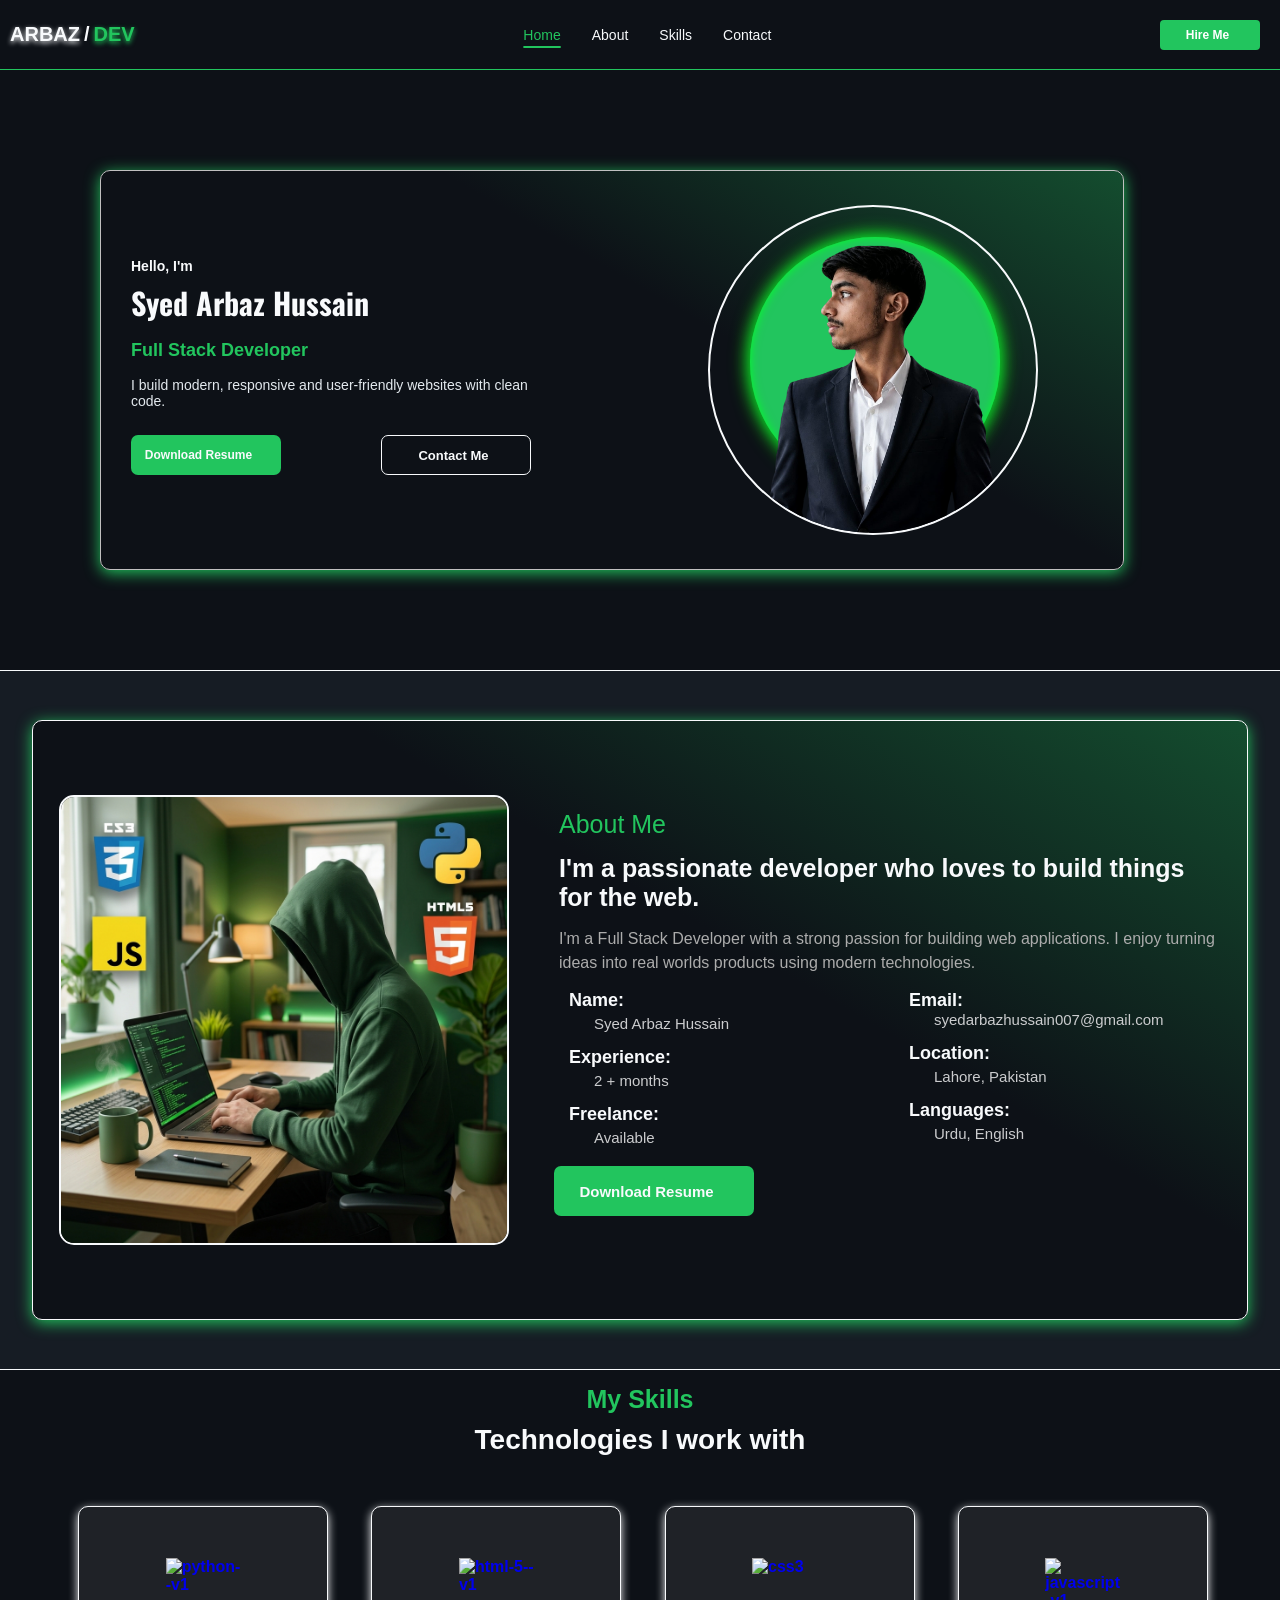
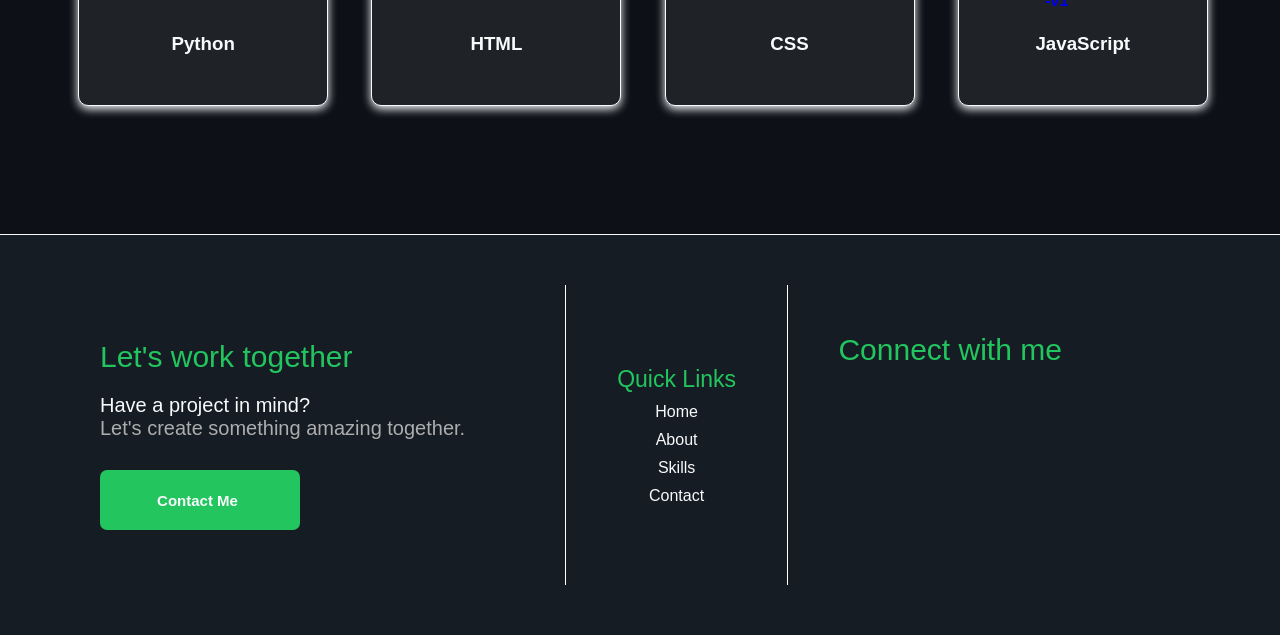
==== index.html @ 5e9cf276 "Update index.html added resume" ====
<!DOCTYPE html>
<html lang="en">

<head>
  <meta charset="UTF-8">
  <meta name="viewport" content="width=device-width, initial-scale=1.0">
  <meta http-equiv="X-UA-Compatible" content="ie=edge">
  <title>My Portfolio</title>
  
  <link rel="stylesheet" href="my_portfolio.css">

  <script src="https://kit.fontawesome.com/25904bc427.js" crossorigin="anonymous"></script>

  <!--- Font link -->
  <link rel="preconnect" href="https://fonts.googleapis.com">
  <link rel="preconnect" href="https://fonts.gstatic.com" crossorigin>
  <link href="https://fonts.googleapis.com/css2?family=Oswald:wght@200..700&family=Saira+Stencil:ital,wght@0,100..900;1,100..900&display=swap" rel="stylesheet">
  
</head>
<body>

  <!---- StartUp Animation ---->
  <div class="box-container">
    <div class="box1 boxes"></div>
    <div class="box2 boxes"></div>
    <div class="box3 boxes"></div>
    <div class="box4 boxes"></div>
    <div class="box5 boxes"></div>
    <div class="loading-animation-container">
      <h2 class="loading-text">Loading</h2>
      <h2 class="welcome-text">Welcome...</h2>
      <div class="loading"></div>
    </div>
  </div>
  <!--- End of StartUp Animation --->
  
  <header>
    <a href="#" class="logo"><span class="nav-name">ARBAZ</span>/<span class="nav-skill">DEV</span></a>
    <div class="nav-center">
      <a href="#home" class="nav-links active">Home</a>
      <a href="#about" class="nav-links">About</a>
      <a href="#skills" class="nav-links">Skills</a>
      <a href="#contact" class="nav-links">Contact</a>
    </div>
    <a href="https://mail.google.com/mail/u/0/?view=cm&fs=1&to=syedarbazhussain007@gmail.com&su=Hello" target="_blank"><button class="nav-btn">Hire Me <i class="fa-solid fa-briefcase"></i></button></a>
  </header>
  
  <div class="hero-section" id="home">
    <div class="text-info-hero">
      <h5>Hello, I'm</h5>
      <h1>Syed Arbaz Hussain</h1>
      <h2>Full Stack Developer</h2>
      <p>I build modern, responsive and user-friendly websites with clean code.</p>
      <div class="hero-btns">
      <a href="Syed_Arbaz_Hussain_Resume.pdf" download class="download-resume-btn">Download Resume <i class="fa-solid fa-download" style="color: rgb(255, 255, 255);"></i></a>
      <a href="https://wa.me/923289826890" target="_blank"><button class="contact-me-btn">Contact Me <i class="fa-regular fa-paper-plane" style="color: rgb(255, 255, 255);"></i></button></a>
      </div>
      <div class="hero-icons">
        <a href="https://wa.me/923289826890" target="_blank"><i class="fa-brands fa-whatsapp social-icons"></i></a>
        <a href="https://github.com/syedarbazhussain" target="_blank"><i class="fa-brands fa-github social-icons"></i></a>
        <a href="https://www.facebook.com/share/1GKFCGDWcu/" target="_blank"><i class="fa-brands fa-facebook social-icons"></i></a>
        <a href="https://x.com/arbazshah_dev" target="_blank"><i class="fa-brands fa-x-twitter social-icons"></i></a>
      </div>
    </div>

    <div class="image-holder">
        <div class="image-container"><img class="my-img"  src="my_img.png" alt="Profile Picture"></div>
    </div>
  </div>

  <div class="about-section" id="about">
    <div class="about-card">
     <div class="about-img-holder">
       <img class="my-img2" src="my_img2.png" alt="My Picture">
     </div>
    <div class="text-info-about">
      <h3>About Me</h3>
      <h2>I'm a passionate developer who loves to build things for the web.</h2>
      <p>I'm a Full Stack Developer with a strong passion for building web applications. I enjoy turning  ideas into real worlds products using modern technologies.</p>
      <div class="about-info-container">
      <div class="about-info-section1">

        <div class="about-name">
            <div class="about-name-top">
              <i class="fa-regular fa-user about-icons"></i>
              <h5 class="about-h5">Name:</h5>
            </div>
            <h6 class="about-h6">Syed Arbaz Hussain</h6>
        </div>

        <div class="about-experience">
          <div class="about-experience-top">
            <i class="fa-regular fa-clock about-icons"></i>
            <h5 class="about-h5">Experience:</h5>
          </div>
          <h6 class="about-h6">2 + months</h6>
        </div>
        
        <div class="about-freelance">
          <div class="about-freelance-top">
             <i class="fa-solid fa-business-time about-icons"></i>
             <h5 class="about-h5">Freelance:</h5>
          </div>
          <h6 class="about-h6">Available</h6>
         </div>

      </div>

      <div class="about-info-section2">

        <div class="about-email">
          <div class="about-email-top">
            <i class="fa-regular fa-envelope about-icons"></i>
            <h5 class="about-h5">Email:</h5>
          </div>
          <a  class="about-email-link" href="https://mail.google.com/mail/u/0/?view=cm&fs=1&to=syedarbazhussain007@gmail.com&su=Hello" target="_blank">syedarbazhussain007@gmail.com</a>
        </div>

        <div class="about-location">
          <div class="about-location-top">
            <i class="fa-solid fa-location-dot about-icons"></i>
            <h5 class="about-h5">Location:</h5>
          </div>
            <h6 class="about-h6">Lahore, Pakistan</h6>
        </div>

        <div class="about-language">
          <div class="about-language-top">
            <i class="fa-solid fa-language about-icons"></i>
            <h5 class="about-h5">Languages:</h5>
          </div>
            <h6 class="about-h6">Urdu, English</h6>
        </div>

        </div>

      </div>

      <a href="Syed_Arbaz_Hussain_Resume.pdf" download class="download-resume-btn2">Download Resume <i class="fa-solid fa-download" style="color: rgb(255, 255, 255);"></i></a>

     </div>

    </div>

  </div>

  <!-- Skill Section -->
  <div class="skills-section" id="skills">
    <div class="skills-section-text">
      <h4>My Skills</h4>
      <h2>Technologies I work with</h2>
    </div>

    <div class="technologies">
      <a href="https://www.python.org/about/" target="_blank" class="technologies-sections">
        <img class="technologies-icon" src="https://img.icons8.com/color/48/python--v1.png" alt="python--v1"/>
        <h3 class="skill-name">Python</h3>
      </a>

      <a href="https://www.w3schools.com/html/html_intro.asp" target="_blank" class="technologies-sections">
        <img class="technologies-icon" src="https://img.icons8.com/color/48/html-5--v1.png" alt="html-5--v1"/>
        <h3 class="skill-name">HTML</h3>
      </a>

       <a href="https://www.w3schools.com/css/css_intro.asp" target="_blank" class="technologies-sections">
        <img class="technologies-icon" src="https://img.icons8.com/color/48/css3.png" alt="css3"/>
        <h3 class="skill-name">CSS</h3>
       </a>

       <a href="https://www.w3schools.com/js/js_intro.asp" target="_blank" class="technologies-sections">
        <img class="technologies-icon" src="https://img.icons8.com/color/48/javascript--v1.png" alt="javascript--v1"/>
        <h3 class="skill-name">JavaScript</h3>
       </a>



    </div>
  </div>

  <!-- End of Skill Section -->


  <!-- Contact Section -->
  <div class="contact-section" id="contact">
    <div class="contact-info">
      <h2>Let's work together</h2>
      <h3 class="contact-text1">Have a project in mind?</h3>
      <h3 class="contact-text2">Let's create something amazing together.</h3>
      <a href="https://wa.me/923289826890" target="_blank"><button class="contact-btn">Contact Me <i class="fa-regular fa-paper-plane" style="color: rgb(255, 255, 255);"></i></button></a>
    </div>
    <div class="quick-links-container">
      <h2>Quick Links</h2>
      <a href="#home" class="quick-links">Home</a>
      <a href="#about" class="quick-links">About</a>
      <a href="#skills" class="quick-links">Skills</a>
      <a href="#contact" class="quick-links">Contact</a>
    </div>
    <div class="connect-with-me">
      <h2>Connect with me</h2>
      <div class="connect-icons-container">
      <a href="https://github.com/syedarbazhussain" target="_blank" ><i class="fa-brands fa-github connect-icons"></i></a>
      <a href="https://mail.google.com/mail/u/0/?view=cm&fs=1&to=syedarbazhussain007@gmail.com&su=Hello" target="_blank" ><i class="fa-solid fa-envelope connect-icons"></i></a>
      <a href="https://x.com/arbazshah_dev" target="_blank" ><i class="fa-brands fa-x-twitter connect-icons"></i></a>
      <a href="https://www.facebook.com/share/1GKFCGDWcu/" target="_blank" ><i class="fa-brands fa-facebook connect-icons"></i></a>
      </div>
    </div> 
  </div>

<!-- End of Contact Section -->




</body>
</html>
---- my_portfolio.css ----
*{
  margin: 0;
  padding: 0;
  text-decoration: none;
  font-family: "Poppins", sans-serif;
  font-weight: 700;
  box-sizing: border-box;
  -webkit-tap-highlight-color: transparent;
  cursor: default;
}

body{
  background-color: #0D1117;
}


header{
  height: 70px;
  width: 100%;
  background-color: #0D1117;
  border-bottom: 1px solid #22C55E;
  overflow: hidden;
  display: flex;
  align-items: center;
  justify-content: space-between;

}



.logo{
  height: 30px;
  width: auto;
  display: flex;
  justify-content: center;
  align-items: center;
  font-size: 20px;
  font-weight: 800;
  font-display: flex;
  white-space: nowrap;
  color: #F8FAFC;
  margin-left: 10px;
}

.nav-name{
  margin-right:4px;
  transition: color 500ms ease, text_shadow 500ms ease;
  text-shadow: 0 2px 5px #F8FAFC;
}

.nav-skill{
  margin-left: 4px;
  color: #22C55E;
  transition: 500ms ease, text_shadow 500ms ease;
  text-shadow: 0 2px 5px #22C55E;
}

.logo:hover .nav-name{
  color: #22C55E;
  text-shadow: 0 2px 5px #22C55E;
}

.logo:hover .nav-skill{
  color: #F8FAFC;
  text-shadow: 0 2px 5px #F8FAFC;
}



.nav-center{
  min-width: 300px;
  min-height: 60px;
  display: flex;
  margin: 0 auto;
  justify-content: space-evenly;
  align-items: center;
}

.nav-links{
  color: #F8FAFC;
  margin: 5px;
  font-size: 14px;
  font-weight: 80;
  transition: 500ms ease;
  
}

.nav-links:hover{
  color: #16A34A;
  text-decoration: underline;
  text-underline-offset: 6px;
  text-decoration-thickness: 2px;
  cursor: pointer;
}

.nav-links.active{
  color: #22C55E;
  text-decoration: underline;
  text-underline-offset: 6px;
  text-decoration-thickness: 2px;
}

.nav-links.active:hover{
  color: #16A34A;
  text-decoration: underline;
  text-underline-offset: 6px;
  text-decoration-thickness: 2px;
  cursor: pointer;
}



.nav-btn{
  height: 30px;
  width: 100px;
  margin-right: 20px;
  font-size: 12px;
  background-color: #22C55E;
  border:1px solid white;
  color: #fff;
  border: none;
  border-radius: 4px;
  transition: 0.3s ease ;
  
}

.fa-briefcase{
    width: 10px;
    height: 10px;
    margin-left: 5px;
}

.nav-btn:hover{
  background-color: transparent;
  border:1px solid white;
  color: #16A34A;
  transform: translateY(1px);
  cursor: pointer;
  
}

.hero-section{
  width: 80%;
  height: 400px;
  background: linear-gradient(30deg, #0D1117 60%, #22C55E 180%);
  display: flex;
  align-items: center;
  border: 1px solid silver;
  border-radius: 10px;
  justify-self: center;
  align-self: center;
  justify-content: space-between;
  box-shadow: 0px 3px 15px #22C55E;
  margin: 100px;
  position: relative;
}



.text-info-hero{
  width: 400px;
  height: 350px;
  margin-left: 30px;
  display: grid;
  justify-content: space-between;
  align-items: center;
}

.text-info-hero h5{
  color: #F8FAFC;
  font-size:14px;
  margin-top: 60px;
  cursor: default;
}

.text-info-hero h1{
  font-family: 'Oswald', sans-serif;
  color: #F8FAFC;
  white-space: nowrap;
  font-size: 30px;
  font-weight: 800;
  cursor: default;
}

.text-info-hero h2{
  color: #22C55E;
  font-size: 18px;
  margin-top: 8px;
  cursor: default;
}

.text-info-hero p{
  color: #e3e9ee;
  font-size: 14px;
  font-weight: 500;
  margin-top: 10px;
  cursor: default;
}


.hero-btns{
    width: 400px;
    height: 80px;
    justify-self: center;
    display: flex;
    justify-content: space-between;
    align-items: center;


}

.download-resume-btn{
    width: 150px;
    height: 40px;
    font-size: 12px;
    display: flex;
    align-items: center;
    justify-content: center;
    background-color: #22C55E;
    border: none;
    border-radius: 7px;
    color: #F8FAFC;
    transition: 0.3s ease;

}

.download-resume-btn:hover{

    background-color: transparent;
    color: #16A34A;
    border: 1px solid #F8FAFC ;
    transform: translateY(1px);
    cursor: pointer;
}


.fa-download{
    width: 13px;
    height: 13px;
    margin-left: 2px;
}

.contact-me-btn{
    width: 150px;
    height: 40px;
    font-size: 13px;
    background-color: transparent;
    border: 1px  solid #F8FAFC ;
    border-radius: 7px;
    color: #F8FAFC;
    transition: 0.3s ease;

}

.fa-paper-plane{
    margin-left: 5px;
}


.contact-me-btn:hover{
    color: #16A34A;
    transform: translateY(1px);
    cursor: pointer;
}


.hero-icons{
    width: 300px;
    height: 40px;
    display: flex;
    justify-content: space-evenly;
    align-items: center;
  
}

.social-icons{
    width: 40px;
    height: 40px;
    font-size: 25px;
    color: rgba(248, 250, 252, 1);
    transition: 0.3s ease;
}

.social-icons:hover{
    color: #16A34A;
    transform: translateY(-8px);
}

.image-holder{
    width: 400px;
    height: 375px;
    margin: 50px;
    display: flex;
    justify-content: center;
    align-items: center;
}

.image-container{
    width: 330px;
    height: 330px;
    overflow: hidden;
    border-radius: 50%;
    position: relative;
    border: 2px solid  #F8FAFC ;
    z-index: 2px;
}



.my-img{
    background-color: transparent;
    width: 100%;
    height: 100%;
    position: absolute;
    z-index: 3;
}



.image-container::before{
    content: "";
    width: 250px;
    height: 250px;
    background-color: #22C55E;
    border-radius: 50%;
    position: absolute;
    top: 30px;
    left: 40px;
    box-shadow: 
        0 0 15px rgba(3, 214, 56, 0.945),
        0 0 20px rgb(31, 230, 13),
        inset 0 0 10px rgb(0, 255, 42)
}


.about-section {
  width: 100%;
  height: 700px;
  background-color: #161c24;
  border-top: 1px solid #F8FAFC;
  border-bottom: 1px solid #F8FAFC;
  display: flex;
  justify-content: center;
  align-items: center;
}

.about-card {
  background: linear-gradient(30deg, #0D1117 60%, #22C55E 180%);
  width: 95%;
  height: 600px;
  display: flex;
  justify-content: space-evenly;
  align-items: center;
  border: 1px solid #F8FAFC;
  border-radius: 10px;
  box-shadow: 0 3px 15px #22C55E;
}

.about-img-holder {
  width: 475px;
  height: 500px;
  display: flex;
  justify-content: center;
  align-items: center;
}

.my-img2 {
  width: 450px;
  height: 450px;
  border: 2px solid #F8FAFC;
  border-radius: 15px;
  object-fit: cover; 
  transition: 1s ease;
}


.my-img2:hover{
  transform:  translateY(-10px);
  box-shadow: 0 3px 15px #16A34A;
  cursor: pointer;
}

.text-info-about {
  width: 700px;
  height: 420px;
}

.text-info-about h3 {
  color: #22C55E;
  font-size: 25px;
  font-weight: 400; 
  margin: 0px 15px 10px 25px;
}

.text-info-about h2 {
  color: #F8FAFC;
  font-size: 25px;
  font-weight: 600; 
  margin: 15px 15px 15px 25px;
}

.text-info-about p {
  color: #acacac;
  font-size: 16px;
  font-weight: 400;
  margin: 15px 15px 15px 25px;
  line-height: 1.5;
}


.about-info-container {
  display: flex;
  margin-left: 25px;
  gap: 40px;
}


.about-info-section1 {
  width: 300px;
  display: flex;
  flex-direction: column;
  gap: 15px; 
}


.about-info-section2 {
  width: 300px;
  display: flex;
  flex-direction: column;
  gap: 15px; 
}


.about-name, .about-experience, .about-freelance, .about-email, .about-location, .about-language {
  display: flex;
  flex-direction: column; 
}


.about-name-top, .about-experience-top, .about-freelance-top, .about-email-top, .about-location-top, .about-language-top {
  display: flex;
  align-items: center; 
  gap: 10px; 
}

.about-icons {
  color: #22C55E;
  font-size: 20px;
}

.about-h5 {
  color: #F8FAFC;
  font-size: 18px;
  margin: 0; 
}

.about-h6 {
  color: #cbccce;
  font-size: 15px;
  font-weight: 400;
  margin-left: 35px;
  margin-top: 4px;
}

.about-email-link {
  color: #cbccce;
  text-decoration: none;
  font-size: 15px;
  font-weight: 400;
  margin-left: 35px;
}

.about-email-link:hover {
  color: #16A34A;
  cursor: pointer;
}


.download-resume-btn2{
    width: 200px;
    height: 50px;
    margin-top: 20px;
    margin-left: 20px;
    font-size: 15px;
    display: flex;
    align-items: center;
    justify-content: center;
    background-color: #22C55E;
    border: none;
    border-radius: 7px;
    color: #F8FAFC;
    transition: 0.3s ease;


}

.download-resume-btn2:hover{

    background-color: transparent;
    color: #16A34A;
    border: 1px solid #F8FAFC ;
    transform: translateY(1px);
    cursor: pointer;
}



.skills-section{
  width: 100%;
  height: 450px;
  border-bottom: 1px solid #F8FAFC;
}


.skills-section-text{
  display: flex;
  flex-direction: column;
  justify-content: center;
  align-items: center;
  margin-top: 15px;
}


.skills-section-text h4{
  color: #22C55E;
  font-size: 25px;
  font-weight: 600;
}


.skills-section-text h2{
  color: #F8FAFC;
  font-size: 28px;
  margin-top: 10px;
}



.technologies{
  width: 95%;
  height: 200px;
  display: flex;
  margin-top: 50px;
  margin-left: 35px;
  justify-content: space-evenly;
  align-items: center;
}


.technologies-sections{
  width: 250px;
  height: 200px;
  background-color: #1f2227;
  display: flex;
  justify-content: center;
  align-items: center;
  flex-direction: column;
  border: 1px solid #F8FAFC;
  border-radius: 10px;
  box-shadow: 0 3px 10px #F8FAFC;
  transition: 0.3s ease;
}


.technologies-sections:hover{
  border: 1px solid #16A34A;
  box-shadow: 0 0 20px #16A34A;
  transform: translateY(-10px);
}

.technologies-icon{
  width: 75px;
  height: 75px;
}



.skill-name{
  color: #F8FAFC;
}



.contact-section{
  width: 100%;
  height: 400px;
  background-color:  #161c24;
  justify-self: center;
  display: flex;
  align-items: center;
}


.contact-info{
  width: 550px;
  height: 300px;
  margin-left: 70px;
  padding-left: 30px;
  display: flex;
  justify-content: center;
  flex-direction: column;
}


.quick-links-container{
  width: 250px;
  height: 300px;
  border-left: 1px solid white;
  border-right: 1px solid white;
  display: flex;
  justify-content: center;
  align-items: center;
  flex-direction: column;
}



.connect-with-me{
  width: 550px;
  height: 300px;
  display: flex;
  flex-direction: column;
  justify-content: center;
}


.contact-btn{
    width: 200px;
    height: 60px;
    margin-top: 30px;
    font-size: 10px;
    background-color: #22C55E;
    border-radius: 7px;
    color: #F8FAFC;
    transition: 0.3s ease;
    font-size: 15px;
    border: none;
}


.contact-btn:hover{
  background-color: transparent;
  color: #16A34A;
  transform: translateY(2px);
  cursor: pointer;
  border: 1px solid #F8FAFC;
  
 
}


.contact-info h2{
  color: #22C55E;
  font-size: 30px;
  font-weight: 500;
}


.contact-info .contact-text1{
  color: #F8FAFC;
  font-size: 20px;
  font-weight: 200;
  margin-top: 20px;
}


.contact-info .contact-text2{
  color: #acadad;
  font-size: 20px;
  font-weight: 200;
}




.quick-links-container h2{
  color: #22C55E;
  font-size: 23px;
  font-weight: 170;
}

.quick-links-container a{
  color: #F8FAFC;
  font-weight: 100;
  margin-top: 10px;
}


.quick-links-container a:hover{
  color: #d0d2d4;
  cursor: pointer;
  text-decoration: underline;
}


.connect-with-me h2{
  color: #22C55E;
  font-size: 30px;
  font-weight: 500;
  margin-bottom: 20px;
  margin-left: 50px;
}



.connect-icons-container{
  width: 70%;
  height: 80px;
  align-self: center;
  display: flex;
  justify-content: space-between;
  align-items: center;
  margin-top: 20px;
  margin-bottom: 50px;
}


.connect-icons{
  width: 50px;
  height: 50px;
  color: #F8FAFC;
  transition: 0.3s ease;
}


.connect-icons:hover{
    color: #16A34A;
    transform: translateY(-8px);
}


/* StartUp Animation */

.box-container{
  width: 100%;
  height: 100%;
  background: #1D2128;
  z-index: 1000;
  display: flex;
  animation: fadeOut 2s 7.5s ease-in-out forwards;
  position: fixed;
}


.boxes{
  width: 20%;
  height: 100%;
  background: #78f503ec;
  animation: moveUp 3s cubic-bezier(0.16, 1, 0.3, 1) forwards;
}


.box1{
  animation-delay: 6.5s;
}


.box2{
  animation-delay: 6.6s;
}


.box3{
  animation-delay: 6.7s;
}


.box4{
  animation-delay: 6.8s;
}


.box5{
  animation-delay: 6.9s;
}


.loading-animation-container{
  width: 100vw;
  height: 100vh;
  position: fixed;
  z-index: 1001;
  display: flex;
  flex-direction: column;
  justify-content: center;
  align-items: center;
  animation: fadeOut 2s 7.5s ease-in-out forwards;
}


.loading-text{
  font-size: 30px;
  font-family: 'Saira Stencil', sans-serif;
  color: #F8FAFC;
  margin-bottom: 10px;
  font-weight: 600;
  animation: moveUp 2s 6s ease forwards,
  fadeOut 2.8s 3s cubic-bezier(0.78, 0, 0.43, 1.65) forwards;
}


.welcome-text{
  font-family: 'Saira Stencil', sans-serif;
  color: #F8FAFC;
  font-size: 40px;
  letter-spacing: 3px;
  font-weight: 600;
  margin-bottom: 25px;
  opacity: 0;
  position: fixed;
  z-index: 1003;
  animation: fadeIn 1.2s 4.7s cubic-bezier(0.86, 0, 0.14, 1) forwards;
}


.loading{
  width: 65vw;
  height: 20px;
  border: 3px solid #276F27;
  border-radius: 10px;
  color: white;
  overflow: hidden;
  position: relative;
  animation: moveUp 2s 6s ease forwards,
  fadeOut 2.8s 3s cubic-bezier(0.78, 0, 0.43, 1.65) forwards;
  
}


.loading::after{
  content: "";
  position: absolute;
  width: 0;
  height: 100%;
  background: #F8FAFC;
  z-index: 1002;
  animation: Loading 4.5s cubic-bezier(0.86, 0, 0.14, 1) forwards;
}




/* Animations */

@keyframes Loading{
  100%{
    width: 100%;
  }
}



@keyframes moveUp{
  100%{
    transform: translateY(-1000px);
  }
}


@keyframes fadeOut{
  99%{
    opacity: 0;
  }
  100%{
    opacity: 0;
    pointer-events: none;
    visibility: hidden;
  }
}


@keyframes fadeIn{
  100%{
    opacity: 1;
  }
}
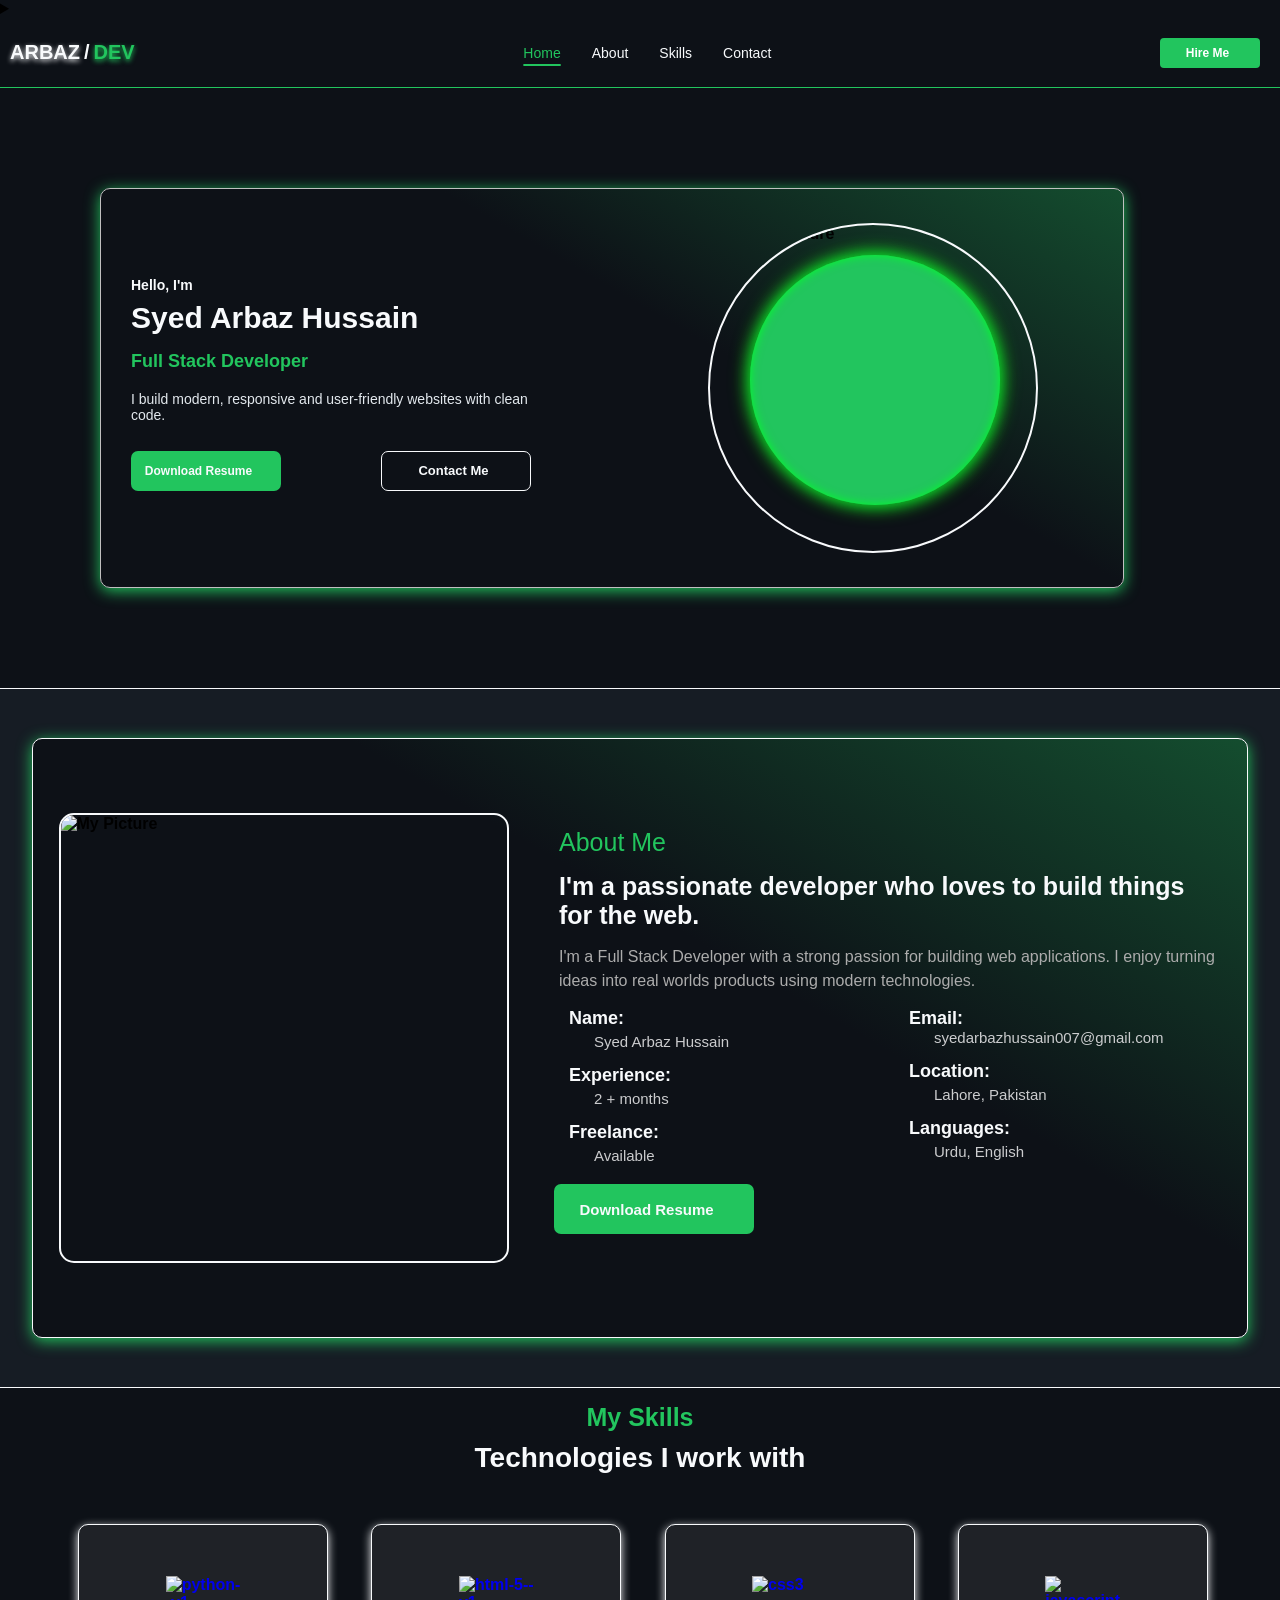
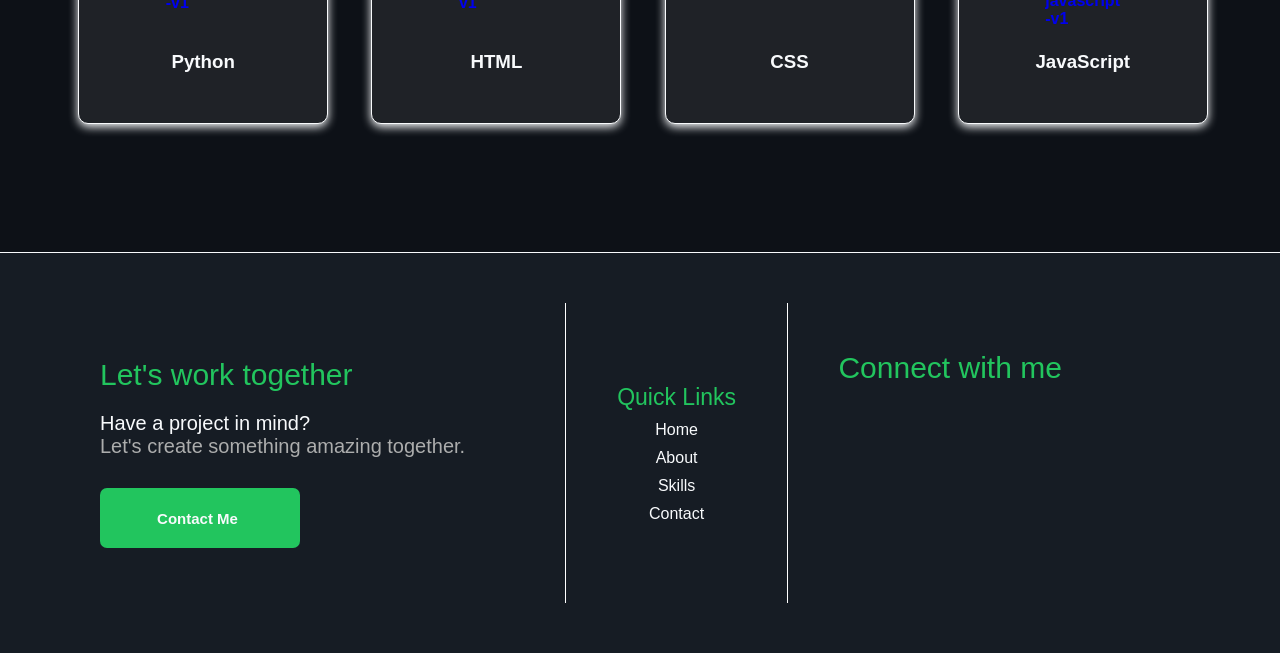
==== commit 3c2a2307: "Update index.html Added Some Mobile features" ====
--- a/index.html
+++ b/index.html
@@ -14,26 +14,33 @@
   <!--- Font link -->
   <link rel="preconnect" href="https://fonts.googleapis.com">
   <link rel="preconnect" href="https://fonts.gstatic.com" crossorigin>
-  <link href="https://fonts.googleapis.com/css2?family=Oswald:wght@200..700&family=Saira+Stencil:ital,wght@0,100..900;1,100..900&display=swap" rel="stylesheet">
-  
+  <link href="https://fonts.googleapis.com/css2?family=Orbitron:wght@400..900&display=swap" rel="stylesheet">
+
 </head>
 <body>
 
-  <!---- StartUp Animation ---->
-  <div class="box-container">
+    <div class="box-container">
     <div class="box1 boxes"></div>
     <div class="box2 boxes"></div>
     <div class="box3 boxes"></div>
     <div class="box4 boxes"></div>
     <div class="box5 boxes"></div>
     <div class="loading-animation-container">
-      <h2 class="loading-text">Loading</h2>
-      <h2 class="welcome-text">Welcome...</h2>
+      <h2 class="loading-text">Loading /</h2> 
       <div class="loading"></div>
     </div>
   </div>
-  <!--- End of StartUp Animation --->
   
+  <details>
+    <summary><i class="fa-solid fa-bars menu-icon"></i></summary>
+    <div class="links">
+      <a href="#home" class="home active">Home</a>
+      <a href="#about">About</a>
+      <a href="#skills">Skills</a>
+      <a href="#contact">Contact</a>
+    </div>
+  </details>
+
   <header>
     <a href="#" class="logo"><span class="nav-name">ARBAZ</span>/<span class="nav-skill">DEV</span></a>
     <div class="nav-center">
@@ -52,8 +59,8 @@
       <h2>Full Stack Developer</h2>
       <p>I build modern, responsive and user-friendly websites with clean code.</p>
       <div class="hero-btns">
-      <a href="Syed_Arbaz_Hussain_Resume.pdf" download class="download-resume-btn">Download Resume <i class="fa-solid fa-download" style="color: rgb(255, 255, 255);"></i></a>
-      <a href="https://wa.me/923289826890" target="_blank"><button class="contact-me-btn">Contact Me <i class="fa-regular fa-paper-plane" style="color: rgb(255, 255, 255);"></i></button></a>
+        <a href="Syed_Arbaz_Hussain_Resume.pdf" download class="buttons download-resume-btn">Download Resume <i class="fa-solid fa-download" style="color: rgb(255, 255, 255);"></i></a>
+        <a href="https://wa.me/923289826890" target="_blank"><button class="buttons contact-me-btn">Contact Me <i class="fa-regular fa-paper-plane" style="color: rgb(255, 255, 255);"></i></button></a>
       </div>
       <div class="hero-icons">
         <a href="https://wa.me/923289826890" target="_blank"><i class="fa-brands fa-whatsapp social-icons"></i></a>
@@ -64,14 +71,14 @@
     </div>
 
     <div class="image-holder">
-        <div class="image-container"><img class="my-img"  src="my_img.png" alt="Profile Picture"></div>
+        <div class="image-container"><img class="my-img"  src="images/my_img.png" alt="Profile Picture"></div>
     </div>
   </div>
 
   <div class="about-section" id="about">
     <div class="about-card">
      <div class="about-img-holder">
-       <img class="my-img2" src="my_img2.png" alt="My Picture">
+       <img class="my-img2" src="images/my_img2.png" alt="My Picture">
      </div>
     <div class="text-info-about">
       <h3>About Me</h3>
@@ -136,7 +143,7 @@
 
       </div>
 
-      <a href="Syed_Arbaz_Hussain_Resume.pdf" download class="download-resume-btn2">Download Resume <i class="fa-solid fa-download" style="color: rgb(255, 255, 255);"></i></a>
+      <a href="Syed_Arbaz_Hussain_Resume.pdf" download class="buttons download-resume-btn2 ">Download Resume <i class="fa-solid fa-download" style="color: rgb(255, 255, 255);"></i></a>
 
      </div>
 
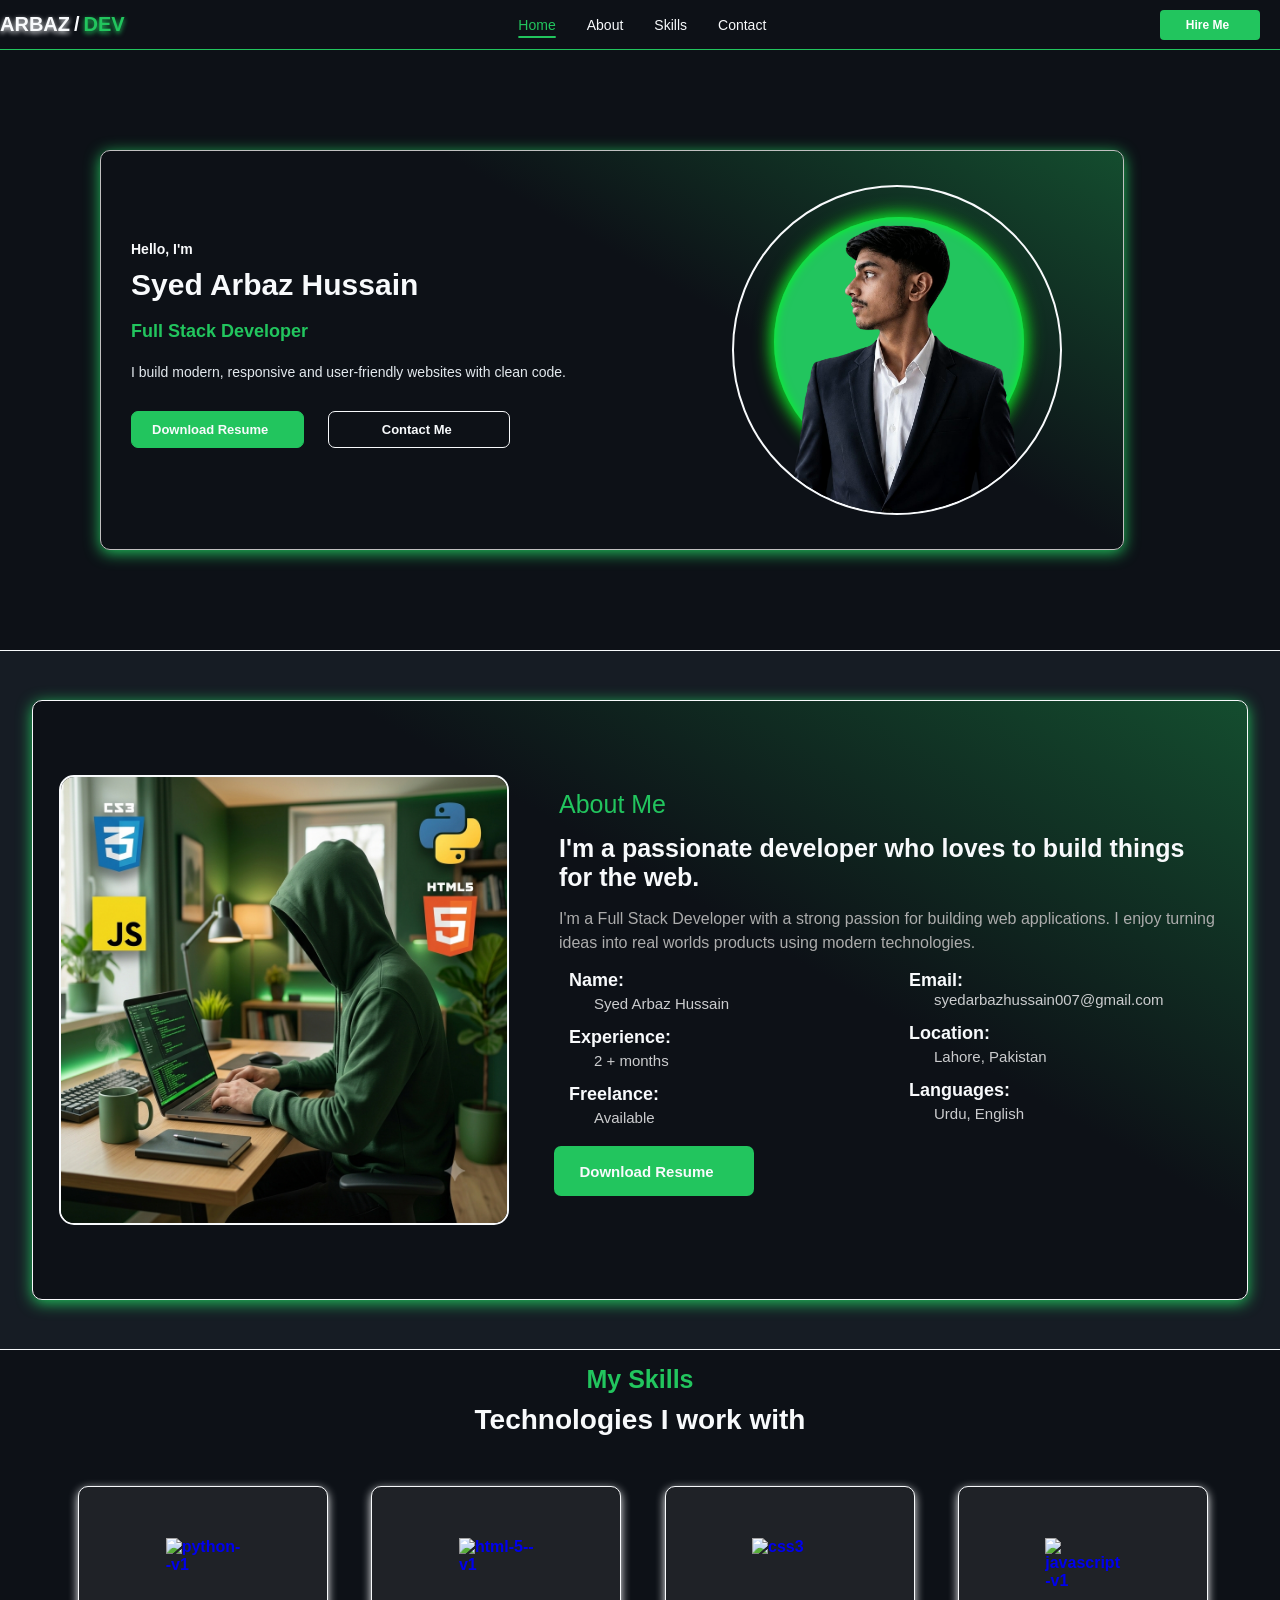
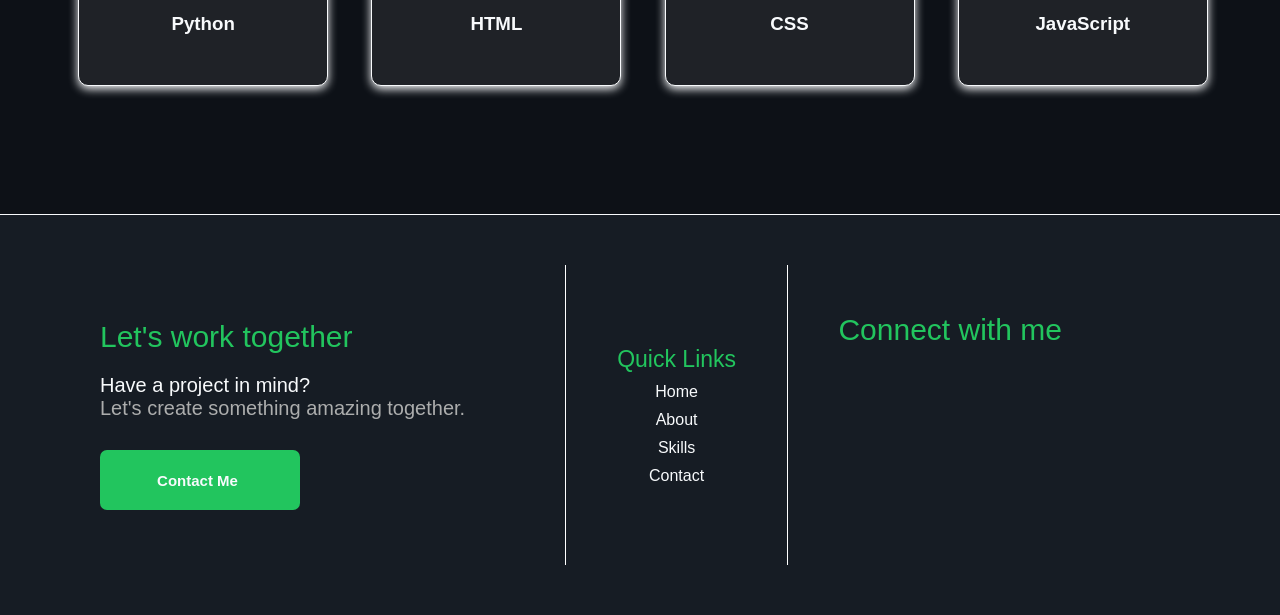
==== commit 2c1c7ba0: "Update index.html" ====
--- a/index.html
+++ b/index.html
@@ -71,14 +71,14 @@
     </div>
 
     <div class="image-holder">
-        <div class="image-container"><img class="my-img"  src="images/my_img.png" alt="Profile Picture"></div>
+        <div class="image-container"><img class="my-img"  src="my_img.png" alt="Profile Picture"></div>
     </div>
   </div>
 
   <div class="about-section" id="about">
     <div class="about-card">
      <div class="about-img-holder">
-       <img class="my-img2" src="images/my_img2.png" alt="My Picture">
+       <img class="my-img2" src="my_img2.png" alt="My Picture">
      </div>
     <div class="text-info-about">
       <h3>About Me</h3>
--- a/my_portfolio.css
+++ b/my_portfolio.css
@@ -1,292 +1,382 @@
-*{
-  margin: 0;
-  padding: 0;
+* {
+    margin: 0;
+    padding: 0;
+    text-decoration: none;
+    font-family: "Poppins", sans-serif;
+    font-weight: 700;
+    box-sizing: border-box;
+    -webkit-tap-highlight-color: transparent;
+}
+
+body {
+    width: 100%;
+    height: 100vh;
+    background-color: #0d1117;
+}
+
+
+
+header {
+    width: 100vw;
+    height: 50px;
+    background-color: #0d1117;
+    border-bottom: 1px solid #22c55e;
+    display: flex;
+    align-items: center;
+    position: relative;
+}
+
+
+details {
+    position: absolute;
+    width: 10vw;
+    max-height: 100px;
+    background: transparent;
+    color: #F8FAFC;
+    display: none;
+    flex-direction: column;
+    top: -10px;
+    left: 50px;
+    z-index: 9999;
+}
+
+
+details[open]{
+  background: #161B22;
+  max-height: 100vh;
+  display: flex;
+  width: 15vh;
+  left: 0px;
+  
+}
+
+
+
+summary {
+  margin-top: 20px;
+  cursor: pointer;
+  font-weight: bold;
+  -webkit-tap-highlight-color:transparent;
+  align-self: center;
+}
+
+
+.menu-icon{
+  font-size: 30px;
+  color: #F8FAFC;
+  transition: 0.5s ease;
+}
+
+
+details[open] .menu-icon{
+  transform: rotate(90deg);
+  width: 15vh;
+}
+
+
+
+.links{
+  width: 100%;
+  height: 90vh;
+  margin-top: 15px;
+  display: flex;
+  flex-direction: column;
+  align-items: center;
+  border-radius: 10px;
+}
+
+
+.links a {
+  width: 100%;
+  margin-top: 10px;
+  margin-bottom: 10px;
+  padding-bottom: 20px;
   text-decoration: none;
-  font-family: "Poppins", sans-serif;
-  font-weight: 700;
-  box-sizing: border-box;
-  -webkit-tap-highlight-color: transparent;
-  cursor: default;
-}
-
-body{
-  background-color: #0D1117;
-}
-
-
-header{
-  height: 70px;
-  width: 100%;
-  background-color: #0D1117;
-  border-bottom: 1px solid #22C55E;
-  overflow: hidden;
-  display: flex;
-  align-items: center;
-  justify-content: space-between;
-
-}
-
-
-
-.logo{
-  height: 30px;
-  width: auto;
-  display: flex;
-  justify-content: center;
-  align-items: center;
-  font-size: 20px;
-  font-weight: 800;
-  font-display: flex;
-  white-space: nowrap;
   color: #F8FAFC;
-  margin-left: 10px;
-}
-
-.nav-name{
-  margin-right:4px;
-  transition: color 500ms ease, text_shadow 500ms ease;
-  text-shadow: 0 2px 5px #F8FAFC;
-}
-
-.nav-skill{
-  margin-left: 4px;
-  color: #22C55E;
-  transition: 500ms ease, text_shadow 500ms ease;
-  text-shadow: 0 2px 5px #22C55E;
-}
-
-.logo:hover .nav-name{
-  color: #22C55E;
-  text-shadow: 0 2px 5px #22C55E;
-}
-
-.logo:hover .nav-skill{
-  color: #F8FAFC;
-  text-shadow: 0 2px 5px #F8FAFC;
-}
-
-
-
-.nav-center{
-  min-width: 300px;
-  min-height: 60px;
-  display: flex;
-  margin: 0 auto;
-  justify-content: space-evenly;
-  align-items: center;
-}
-
-.nav-links{
-  color: #F8FAFC;
-  margin: 5px;
-  font-size: 14px;
-  font-weight: 80;
+  text-align: center;
+  border-bottom: 1px solid #F8FAFC;
+  -webkit-tap-highlight-color:transparent;
   transition: 500ms ease;
-  
-}
-
-.nav-links:hover{
-  color: #16A34A;
-  text-decoration: underline;
-  text-underline-offset: 6px;
-  text-decoration-thickness: 2px;
-  cursor: pointer;
-}
-
-.nav-links.active{
-  color: #22C55E;
-  text-decoration: underline;
-  text-underline-offset: 6px;
-  text-decoration-thickness: 2px;
-}
-
-.nav-links.active:hover{
-  color: #16A34A;
-  text-decoration: underline;
-  text-underline-offset: 6px;
-  text-decoration-thickness: 2px;
-  cursor: pointer;
-}
-
-
-
-.nav-btn{
-  height: 30px;
-  width: 100px;
-  margin-right: 20px;
-  font-size: 12px;
-  background-color: #22C55E;
-  border:1px solid white;
-  color: #fff;
-  border: none;
-  border-radius: 4px;
-  transition: 0.3s ease ;
-  
-}
-
-.fa-briefcase{
+}
+
+
+.links a:hover {
+    color: #16a34a;
+    text-decoration: underline;
+    text-underline-offset: 6px;
+    text-decoration-thickness: 2px;
+    cursor: pointer;
+}
+
+.links a.active {
+    color: #22c55e;
+    text-decoration: underline;
+    text-underline-offset: 6px;
+    text-decoration-thickness: 2px;
+}
+
+.links a.active:hover {
+    color: #16a34a;
+    text-decoration: underline;
+    text-underline-offset: 6px;
+    text-decoration-thickness: 2px;
+    cursor: pointer;
+}
+
+
+.home{
+  border-top: 1px solid #F8FAFC;
+  padding-top: 20px;
+}
+
+
+summary::marker{
+  content: "";
+}
+
+
+.logo {
+    height: 50px;
+    width: auto;
+    display: flex;
+    justify-content: center;
+    align-items: center;
+    font-size: 20px;
+    font-weight: 800;
+    font-display: flex;
+    white-space: nowrap;
+    color: #f8fafc;
+}
+
+.nav-name {
+    margin-right: 4px;
+    transition:
+        color 500ms ease,
+        text_shadow 500ms ease;
+    text-shadow: 0 2px 5px #f8fafc;
+}
+
+.nav-skill {
+    margin-left: 4px;
+    color: #22c55e;
+    transition:
+        500ms ease,
+        text_shadow 500ms ease;
+    text-shadow: 0 2px 5px #22c55e;
+}
+
+.logo:hover .nav-name {
+    color: #22c55e;
+    text-shadow: 0 2px 5px #22c55e;
+}
+
+.logo:hover .nav-skill {
+    color: #f8fafc;
+    text-shadow: 0 2px 5px #f8fafc;
+}
+
+.nav-center {
+    min-width: 300px;
+    min-height: 60px;
+    display: flex;
+    margin: 0 auto;
+    justify-content: space-evenly;
+    align-items: center;
+}
+
+.nav-links {
+    color: #f8fafc;
+    margin: 5px;
+    font-size: 14px;
+    font-weight: 80;
+    transition: 500ms ease;
+}
+
+.nav-links:hover {
+    color: #16a34a;
+    text-decoration: underline;
+    text-underline-offset: 6px;
+    text-decoration-thickness: 2px;
+    cursor: pointer;
+}
+
+.nav-links.active {
+    color: #22c55e;
+    text-decoration: underline;
+    text-underline-offset: 6px;
+    text-decoration-thickness: 2px;
+}
+
+.nav-links.active:hover {
+    color: #16a34a;
+    text-decoration: underline;
+    text-underline-offset: 6px;
+    text-decoration-thickness: 2px;
+    cursor: pointer;
+}
+
+.nav-btn {
+    height: 30px;
+    width: 100px;
+    margin-right: 20px;
+    font-size: 12px;
+    background-color: #22c55e;
+    border: 1px solid #22c55e;
+    color: #fff;
+    border: none;
+    border-radius: 4px;
+    transition: 0.3s ease;
+}
+
+.fa-briefcase {
     width: 10px;
     height: 10px;
     margin-left: 5px;
 }
 
-.nav-btn:hover{
-  background-color: transparent;
-  border:1px solid white;
-  color: #16A34A;
-  transform: translateY(1px);
-  cursor: pointer;
-  
-}
-
-.hero-section{
-  width: 80%;
-  height: 400px;
-  background: linear-gradient(30deg, #0D1117 60%, #22C55E 180%);
-  display: flex;
-  align-items: center;
-  border: 1px solid silver;
-  border-radius: 10px;
-  justify-self: center;
-  align-self: center;
-  justify-content: space-between;
-  box-shadow: 0px 3px 15px #22C55E;
-  margin: 100px;
-  position: relative;
-}
-
-
-
-.text-info-hero{
-  width: 400px;
-  height: 350px;
-  margin-left: 30px;
-  display: grid;
-  justify-content: space-between;
-  align-items: center;
-}
-
-.text-info-hero h5{
-  color: #F8FAFC;
-  font-size:14px;
-  margin-top: 60px;
-  cursor: default;
-}
-
-.text-info-hero h1{
-  font-family: 'Oswald', sans-serif;
-  color: #F8FAFC;
-  white-space: nowrap;
-  font-size: 30px;
-  font-weight: 800;
-  cursor: default;
-}
-
-.text-info-hero h2{
-  color: #22C55E;
-  font-size: 18px;
-  margin-top: 8px;
-  cursor: default;
-}
-
-.text-info-hero p{
-  color: #e3e9ee;
-  font-size: 14px;
-  font-weight: 500;
-  margin-top: 10px;
-  cursor: default;
-}
-
-
-.hero-btns{
-    width: 400px;
-    height: 80px;
+.nav-btn:hover {
+    background-color: transparent;
+    border: 1px solid white;
+    color: #16a34a;
+    transform: translateY(1px);
+    cursor: pointer;
+}
+
+.hero-section {
+    width: 80%;
+    height: 400px;
+    background: linear-gradient(30deg, #0d1117 60%, #22c55e 180%);
+    display: flex;
+    align-items: center;
+    border: 1px solid silver;
+    border-radius: 10px;
     justify-self: center;
-    display: flex;
+    align-self: center;
     justify-content: space-between;
-    align-items: center;
-
-
-}
-
-.download-resume-btn{
-    width: 150px;
-    height: 40px;
-    font-size: 12px;
+    box-shadow: 0px 3px 15px #22c55e;
+    margin: 100px;
+    position: relative;
+}
+
+.text-info-hero {
+    width: 60%;
+    height: 350px;
+    margin-left: 30px;
+    display: grid;
+    justify-content: space-between;
+    align-items: center;
+}
+
+.text-info-hero h5 {
+    color: #f8fafc;
+    font-size: 14px;
+    margin-top: 60px;
+    cursor: default;
+}
+
+.text-info-hero h1 {
+    font-family: "Oswald", sans-serif;
+    color: #f8fafc;
+    white-space: nowrap;
+    font-size: 30px;
+    font-weight: 800;
+    cursor: default;
+}
+
+.text-info-hero h2 {
+    color: #22c55e;
+    font-size: 18px;
+    margin-top: 8px;
+    cursor: default;
+}
+
+.text-info-hero p {
+    color: #e3e9ee;
+    font-size: 14px;
+    font-weight: 500;
+    margin-top: 10px;
+    cursor: default;
+}
+
+.hero-btns {
+    display: flex;
+    align-items: center;
+    gap: 24px;
+    margin-block: 20px;
+}
+
+.download-resume-btn {
+    padding: 10px 20px;
+    font-size: 13px;
     display: flex;
     align-items: center;
     justify-content: center;
-    background-color: #22C55E;
-    border: none;
+    background-color: #22c55e;
+    border: 1px solid #22c55e;
     border-radius: 7px;
-    color: #F8FAFC;
+    color: #f8fafc;
     transition: 0.3s ease;
-
-}
-
-.download-resume-btn:hover{
-
+}
+
+.download-resume-btn:hover {
     background-color: transparent;
-    color: #16A34A;
-    border: 1px solid #F8FAFC ;
+    color: #16a34a;
+    border-color: #f8fafc;
     transform: translateY(1px);
     cursor: pointer;
 }
 
-
-.fa-download{
+.fa-download {
     width: 13px;
     height: 13px;
     margin-left: 2px;
 }
 
-.contact-me-btn{
-    width: 150px;
-    height: 40px;
+.contact-me-btn {
+    min-width: 14em;
+    padding: 10px 20px;
     font-size: 13px;
     background-color: transparent;
-    border: 1px  solid #F8FAFC ;
+    border: 1px solid #f8fafc;
     border-radius: 7px;
-    color: #F8FAFC;
+    color: #f8fafc;
     transition: 0.3s ease;
-
-}
-
-.fa-paper-plane{
+    background-color: transparent;
+}
+
+.fa-paper-plane {
     margin-left: 5px;
 }
 
-
-.contact-me-btn:hover{
-    color: #16A34A;
+.contact-me-btn:hover {
+    color: #16a34a;
     transform: translateY(1px);
     cursor: pointer;
 }
 
-
-.hero-icons{
-    width: 300px;
+.hero-icons {
+    width: 250px;
     height: 40px;
     display: flex;
-    justify-content: space-evenly;
-    align-items: center;
-  
-}
-
-.social-icons{
-    width: 40px;
+    gap: 16px;
+    align-items: center;
+}
+
+.social-icons {
+    width: 20px;
     height: 40px;
     font-size: 25px;
     color: rgba(248, 250, 252, 1);
     transition: 0.3s ease;
 }
 
-.social-icons:hover{
-    color: #16A34A;
-    transform: translateY(-8px);
-}
-
-.image-holder{
+.social-icons:hover {
+    color: #16a34a;
+    cursor: pointer;
+    transform: scale(1.2);
+}
+
+.image-holder {
     width: 400px;
     height: 375px;
     margin: 50px;
@@ -295,19 +385,17 @@
     align-items: center;
 }
 
-.image-container{
+.image-container {
     width: 330px;
     height: 330px;
     overflow: hidden;
     border-radius: 50%;
     position: relative;
-    border: 2px solid  #F8FAFC ;
+    border: 2px solid #f8fafc;
     z-index: 2px;
 }
 
-
-
-.my-img{
+.my-img {
     background-color: transparent;
     width: 100%;
     height: 100%;
@@ -315,168 +403,168 @@
     z-index: 3;
 }
 
-
-
-.image-container::before{
+.image-container::before {
     content: "";
     width: 250px;
     height: 250px;
-    background-color: #22C55E;
+    background-color: #22c55e;
     border-radius: 50%;
     position: absolute;
     top: 30px;
     left: 40px;
-    box-shadow: 
+    box-shadow:
         0 0 15px rgba(3, 214, 56, 0.945),
         0 0 20px rgb(31, 230, 13),
-        inset 0 0 10px rgb(0, 255, 42)
-}
-
+        inset 0 0 10px rgb(0, 255, 42);
+}
 
 .about-section {
-  width: 100%;
-  height: 700px;
-  background-color: #161c24;
-  border-top: 1px solid #F8FAFC;
-  border-bottom: 1px solid #F8FAFC;
-  display: flex;
-  justify-content: center;
-  align-items: center;
+    width: 100%;
+    height: 700px;
+    background-color: #161c24;
+    border-top: 1px solid #f8fafc;
+    border-bottom: 1px solid #f8fafc;
+    display: flex;
+    justify-content: center;
+    align-items: center;
 }
 
 .about-card {
-  background: linear-gradient(30deg, #0D1117 60%, #22C55E 180%);
-  width: 95%;
-  height: 600px;
-  display: flex;
-  justify-content: space-evenly;
-  align-items: center;
-  border: 1px solid #F8FAFC;
-  border-radius: 10px;
-  box-shadow: 0 3px 15px #22C55E;
+    background: linear-gradient(30deg, #0d1117 60%, #22c55e 180%);
+    width: 95%;
+    height: 600px;
+    display: flex;
+    justify-content: space-evenly;
+    align-items: center;
+    border: 1px solid #f8fafc;
+    border-radius: 10px;
+    box-shadow: 0 3px 15px #22c55e;
 }
 
 .about-img-holder {
-  width: 475px;
-  height: 500px;
-  display: flex;
-  justify-content: center;
-  align-items: center;
+    width: 475px;
+    height: 500px;
+    display: flex;
+    justify-content: center;
+    align-items: center;
 }
 
 .my-img2 {
-  width: 450px;
-  height: 450px;
-  border: 2px solid #F8FAFC;
-  border-radius: 15px;
-  object-fit: cover; 
-  transition: 1s ease;
-}
-
-
-.my-img2:hover{
-  transform:  translateY(-10px);
-  box-shadow: 0 3px 15px #16A34A;
-  cursor: pointer;
+    width: 450px;
+    height: 450px;
+    border: 2px solid #f8fafc;
+    border-radius: 15px;
+    object-fit: cover;
+    transition: 1s ease;
+}
+
+.my-img2:hover {
+    transform: translateY(-10px);
+    box-shadow: 0 3px 15px #16a34a;
+    cursor: pointer;
 }
 
 .text-info-about {
-  width: 700px;
-  height: 420px;
+    width: 700px;
+    height: 420px;
 }
 
 .text-info-about h3 {
-  color: #22C55E;
-  font-size: 25px;
-  font-weight: 400; 
-  margin: 0px 15px 10px 25px;
+    color: #22c55e;
+    font-size: 25px;
+    font-weight: 400;
+    margin: 0px 15px 10px 25px;
 }
 
 .text-info-about h2 {
-  color: #F8FAFC;
-  font-size: 25px;
-  font-weight: 600; 
-  margin: 15px 15px 15px 25px;
+    color: #f8fafc;
+    font-size: 25px;
+    font-weight: 600;
+    margin: 15px 15px 15px 25px;
 }
 
 .text-info-about p {
-  color: #acacac;
-  font-size: 16px;
-  font-weight: 400;
-  margin: 15px 15px 15px 25px;
-  line-height: 1.5;
-}
-
+    color: #acacac;
+    font-size: 16px;
+    font-weight: 400;
+    margin: 15px 15px 15px 25px;
+    line-height: 1.5;
+}
 
 .about-info-container {
-  display: flex;
-  margin-left: 25px;
-  gap: 40px;
-}
-
+    display: flex;
+    margin-left: 25px;
+    gap: 40px;
+}
 
 .about-info-section1 {
-  width: 300px;
-  display: flex;
-  flex-direction: column;
-  gap: 15px; 
-}
-
+    width: 300px;
+    display: flex;
+    flex-direction: column;
+    gap: 15px;
+}
 
 .about-info-section2 {
-  width: 300px;
-  display: flex;
-  flex-direction: column;
-  gap: 15px; 
-}
-
-
-.about-name, .about-experience, .about-freelance, .about-email, .about-location, .about-language {
-  display: flex;
-  flex-direction: column; 
-}
-
-
-.about-name-top, .about-experience-top, .about-freelance-top, .about-email-top, .about-location-top, .about-language-top {
-  display: flex;
-  align-items: center; 
-  gap: 10px; 
+    width: 300px;
+    display: flex;
+    flex-direction: column;
+    gap: 15px;
+}
+
+.about-name,
+.about-experience,
+.about-freelance,
+.about-email,
+.about-location,
+.about-language {
+    display: flex;
+    flex-direction: column;
+}
+
+.about-name-top,
+.about-experience-top,
+.about-freelance-top,
+.about-email-top,
+.about-location-top,
+.about-language-top {
+    display: flex;
+    align-items: center;
+    gap: 10px;
 }
 
 .about-icons {
-  color: #22C55E;
-  font-size: 20px;
+    color: #22c55e;
+    font-size: 20px;
 }
 
 .about-h5 {
-  color: #F8FAFC;
-  font-size: 18px;
-  margin: 0; 
+    color: #f8fafc;
+    font-size: 18px;
+    margin: 0;
 }
 
 .about-h6 {
-  color: #cbccce;
-  font-size: 15px;
-  font-weight: 400;
-  margin-left: 35px;
-  margin-top: 4px;
+    color: #cbccce;
+    font-size: 15px;
+    font-weight: 400;
+    margin-left: 35px;
+    margin-top: 4px;
 }
 
 .about-email-link {
-  color: #cbccce;
-  text-decoration: none;
-  font-size: 15px;
-  font-weight: 400;
-  margin-left: 35px;
+    color: #cbccce;
+    text-decoration: none;
+    font-size: 15px;
+    font-weight: 400;
+    margin-left: 35px;
 }
 
 .about-email-link:hover {
-  color: #16A34A;
-  cursor: pointer;
-}
-
-
-.download-resume-btn2{
+    color: #16a34a;
+    cursor: pointer;
+}
+
+.download-resume-btn2 {
     width: 200px;
     height: 50px;
     margin-top: 20px;
@@ -485,392 +573,522 @@
     display: flex;
     align-items: center;
     justify-content: center;
-    background-color: #22C55E;
+    background-color: #22c55e;
     border: none;
     border-radius: 7px;
-    color: #F8FAFC;
+    color: #f8fafc;
     transition: 0.3s ease;
-
-
-}
-
-.download-resume-btn2:hover{
-
+}
+
+.download-resume-btn2:hover {
     background-color: transparent;
-    color: #16A34A;
-    border: 1px solid #F8FAFC ;
+    color: #16a34a;
+    border: 1px solid #f8fafc;
     transform: translateY(1px);
     cursor: pointer;
 }
 
-
-
-.skills-section{
-  width: 100%;
-  height: 450px;
-  border-bottom: 1px solid #F8FAFC;
-}
-
-
-.skills-section-text{
-  display: flex;
-  flex-direction: column;
-  justify-content: center;
-  align-items: center;
-  margin-top: 15px;
-}
-
-
-.skills-section-text h4{
-  color: #22C55E;
-  font-size: 25px;
-  font-weight: 600;
-}
-
-
-.skills-section-text h2{
-  color: #F8FAFC;
-  font-size: 28px;
-  margin-top: 10px;
-}
-
-
-
-.technologies{
-  width: 95%;
-  height: 200px;
-  display: flex;
-  margin-top: 50px;
-  margin-left: 35px;
-  justify-content: space-evenly;
-  align-items: center;
-}
-
-
-.technologies-sections{
-  width: 250px;
-  height: 200px;
-  background-color: #1f2227;
-  display: flex;
-  justify-content: center;
-  align-items: center;
-  flex-direction: column;
-  border: 1px solid #F8FAFC;
-  border-radius: 10px;
-  box-shadow: 0 3px 10px #F8FAFC;
-  transition: 0.3s ease;
-}
-
-
-.technologies-sections:hover{
-  border: 1px solid #16A34A;
-  box-shadow: 0 0 20px #16A34A;
-  transform: translateY(-10px);
-}
-
-.technologies-icon{
-  width: 75px;
-  height: 75px;
-}
-
-
-
-.skill-name{
-  color: #F8FAFC;
-}
-
-
-
-.contact-section{
-  width: 100%;
-  height: 400px;
-  background-color:  #161c24;
-  justify-self: center;
-  display: flex;
-  align-items: center;
-}
-
-
-.contact-info{
-  width: 550px;
-  height: 300px;
-  margin-left: 70px;
-  padding-left: 30px;
-  display: flex;
-  justify-content: center;
-  flex-direction: column;
-}
-
-
-.quick-links-container{
-  width: 250px;
-  height: 300px;
-  border-left: 1px solid white;
-  border-right: 1px solid white;
-  display: flex;
-  justify-content: center;
-  align-items: center;
-  flex-direction: column;
-}
-
-
-
-.connect-with-me{
-  width: 550px;
-  height: 300px;
-  display: flex;
-  flex-direction: column;
-  justify-content: center;
-}
-
-
-.contact-btn{
+.skills-section {
+    width: 100%;
+    height: 450px;
+    border-bottom: 1px solid #f8fafc;
+}
+
+.skills-section-text {
+    display: flex;
+    flex-direction: column;
+    justify-content: center;
+    align-items: center;
+    margin-top: 15px;
+}
+
+.skills-section-text h4 {
+    color: #22c55e;
+    font-size: 25px;
+    font-weight: 600;
+}
+
+.skills-section-text h2 {
+    color: #f8fafc;
+    font-size: 28px;
+    margin-top: 10px;
+}
+
+.technologies {
+    width: 95%;
+    height: 200px;
+    display: flex;
+    margin-top: 50px;
+    margin-left: 35px;
+    justify-content: space-evenly;
+    align-items: center;
+}
+
+.technologies-sections {
+    width: 250px;
+    height: 200px;
+    background-color: #1f2227;
+    display: flex;
+    justify-content: center;
+    align-items: center;
+    flex-direction: column;
+    border: 1px solid #f8fafc;
+    border-radius: 10px;
+    box-shadow: 0 3px 10px #f8fafc;
+    transition: 0.3s ease;
+}
+
+.technologies-sections:hover {
+    border: 1px solid #16a34a;
+    box-shadow: 0 0 20px #16a34a;
+    transform: translateY(-10px);
+}
+
+.technologies-icon {
+    width: 75px;
+    height: 75px;
+}
+
+.skill-name {
+    color: #f8fafc;
+}
+
+.contact-section {
+    width: 100%;
+    height: 400px;
+    background-color: #161c24;
+    justify-self: center;
+    display: flex;
+    align-items: center;
+}
+
+.contact-info {
+    width: 550px;
+    height: 300px;
+    margin-left: 70px;
+    padding-left: 30px;
+    display: flex;
+    justify-content: center;
+    flex-direction: column;
+}
+
+.quick-links-container {
+    width: 250px;
+    height: 300px;
+    border-left: 1px solid white;
+    border-right: 1px solid white;
+    display: flex;
+    justify-content: center;
+    align-items: center;
+    flex-direction: column;
+}
+
+.connect-with-me {
+    width: 550px;
+    height: 300px;
+    display: flex;
+    flex-direction: column;
+    justify-content: center;
+}
+
+.contact-btn {
     width: 200px;
     height: 60px;
     margin-top: 30px;
     font-size: 10px;
-    background-color: #22C55E;
+    background-color: #22c55e;
     border-radius: 7px;
-    color: #F8FAFC;
+    color: #f8fafc;
     transition: 0.3s ease;
     font-size: 15px;
     border: none;
 }
 
-
-.contact-btn:hover{
-  background-color: transparent;
-  color: #16A34A;
-  transform: translateY(2px);
-  cursor: pointer;
-  border: 1px solid #F8FAFC;
-  
- 
-}
-
-
-.contact-info h2{
-  color: #22C55E;
-  font-size: 30px;
-  font-weight: 500;
-}
-
-
-.contact-info .contact-text1{
-  color: #F8FAFC;
-  font-size: 20px;
-  font-weight: 200;
-  margin-top: 20px;
-}
-
-
-.contact-info .contact-text2{
-  color: #acadad;
-  font-size: 20px;
-  font-weight: 200;
-}
-
-
-
-
-.quick-links-container h2{
-  color: #22C55E;
-  font-size: 23px;
-  font-weight: 170;
-}
-
-.quick-links-container a{
-  color: #F8FAFC;
-  font-weight: 100;
-  margin-top: 10px;
-}
-
-
-.quick-links-container a:hover{
-  color: #d0d2d4;
-  cursor: pointer;
-  text-decoration: underline;
-}
-
-
-.connect-with-me h2{
-  color: #22C55E;
-  font-size: 30px;
-  font-weight: 500;
-  margin-bottom: 20px;
-  margin-left: 50px;
-}
-
-
-
-.connect-icons-container{
-  width: 70%;
-  height: 80px;
-  align-self: center;
-  display: flex;
-  justify-content: space-between;
-  align-items: center;
-  margin-top: 20px;
-  margin-bottom: 50px;
-}
-
-
-.connect-icons{
-  width: 50px;
-  height: 50px;
-  color: #F8FAFC;
-  transition: 0.3s ease;
-}
-
-
-.connect-icons:hover{
-    color: #16A34A;
+.contact-btn:hover {
+    background-color: transparent;
+    color: #16a34a;
+    transform: translateY(2px);
+    cursor: pointer;
+    border: 1px solid #f8fafc;
+}
+
+.contact-info h2 {
+    color: #22c55e;
+    font-size: 30px;
+    font-weight: 500;
+}
+
+.contact-info .contact-text1 {
+    color: #f8fafc;
+    font-size: 20px;
+    font-weight: 200;
+    margin-top: 20px;
+}
+
+.contact-info .contact-text2 {
+    color: #acadad;
+    font-size: 20px;
+    font-weight: 200;
+}
+
+.quick-links-container h2 {
+    color: #22c55e;
+    font-size: 23px;
+    font-weight: 170;
+}
+
+.quick-links-container a {
+    color: #f8fafc;
+    font-weight: 100;
+    margin-top: 10px;
+}
+
+.quick-links-container a:hover {
+    color: #d0d2d4;
+    cursor: pointer;
+    text-decoration: underline;
+}
+
+.connect-with-me h2 {
+    color: #22c55e;
+    font-size: 30px;
+    font-weight: 500;
+    margin-bottom: 20px;
+    margin-left: 50px;
+}
+
+.connect-icons-container {
+    width: 70%;
+    height: 80px;
+    align-self: center;
+    display: flex;
+    justify-content: space-between;
+    align-items: center;
+    margin-top: 20px;
+    margin-bottom: 50px;
+}
+
+.connect-icons {
+    width: 50px;
+    height: 50px;
+    color: #f8fafc;
+    transition: 0.3s ease;
+}
+
+.connect-icons:hover {
+    color: #16a34a;
     transform: translateY(-8px);
 }
 
-
 /* StartUp Animation */
 
-.box-container{
-  width: 100%;
-  height: 100%;
-  background: #1D2128;
-  z-index: 1000;
-  display: flex;
-  animation: fadeOut 2s 7.5s ease-in-out forwards;
-  position: fixed;
-}
-
-
-.boxes{
-  width: 20%;
-  height: 100%;
-  background: #78f503ec;
-  animation: moveUp 3s cubic-bezier(0.16, 1, 0.3, 1) forwards;
-}
-
-
-.box1{
-  animation-delay: 6.5s;
-}
-
-
-.box2{
-  animation-delay: 6.6s;
-}
-
-
-.box3{
-  animation-delay: 6.7s;
-}
-
-
-.box4{
-  animation-delay: 6.8s;
-}
-
-
-.box5{
-  animation-delay: 6.9s;
-}
-
-
-.loading-animation-container{
-  width: 100vw;
-  height: 100vh;
-  position: fixed;
-  z-index: 1001;
-  display: flex;
-  flex-direction: column;
-  justify-content: center;
-  align-items: center;
-  animation: fadeOut 2s 7.5s ease-in-out forwards;
-}
-
-
-.loading-text{
-  font-size: 30px;
-  font-family: 'Saira Stencil', sans-serif;
-  color: #F8FAFC;
-  margin-bottom: 10px;
-  font-weight: 600;
-  animation: moveUp 2s 6s ease forwards,
-  fadeOut 2.8s 3s cubic-bezier(0.78, 0, 0.43, 1.65) forwards;
-}
-
-
-.welcome-text{
-  font-family: 'Saira Stencil', sans-serif;
-  color: #F8FAFC;
-  font-size: 40px;
-  letter-spacing: 3px;
-  font-weight: 600;
-  margin-bottom: 25px;
-  opacity: 0;
-  position: fixed;
-  z-index: 1003;
-  animation: fadeIn 1.2s 4.7s cubic-bezier(0.86, 0, 0.14, 1) forwards;
-}
-
-
-.loading{
-  width: 65vw;
-  height: 20px;
-  border: 3px solid #276F27;
-  border-radius: 10px;
-  color: white;
-  overflow: hidden;
-  position: relative;
-  animation: moveUp 2s 6s ease forwards,
-  fadeOut 2.8s 3s cubic-bezier(0.78, 0, 0.43, 1.65) forwards;
-  
-}
-
-
-.loading::after{
-  content: "";
-  position: absolute;
-  width: 0;
-  height: 100%;
-  background: #F8FAFC;
-  z-index: 1002;
-  animation: Loading 4.5s cubic-bezier(0.86, 0, 0.14, 1) forwards;
-}
-
-
-
+.box-container {
+    width: 100vw;
+    height: 100vh;
+    background: transparent;
+    z-index: 1000;
+    display: flex;
+    position: fixed;
+    animation: fadeOut 1s 9s ease forwards;
+}
+
+.boxes {
+    height: 100vh;
+    background: #17cf5a;
+    animation: moveUp 2.4s cubic-bezier(0.86, 0, 0.07, 1) forwards;
+}
+
+.box1 {
+    width: 50%;
+    animation-delay: 7.3s;
+}
+
+.box2 {
+    width: 25%;
+    animation-delay: 7.4s;
+}
+
+.box3 {
+    width: 12.5%;
+    animation-delay: 7.5s;
+}
+
+.box4 {
+    width: 6.25%;
+    animation-delay: 7.6s;
+}
+
+.box5 {
+    width: 6.25%;
+    animation-delay: 7.7s;
+}
+
+.loading-animation-container {
+    width: 100vw;
+    height: 100vh;
+    position: fixed;
+    z-index: 1001;
+    display: flex;
+    flex-direction: column;
+    justify-content: end;
+    align-items: start;
+    padding: 50px;
+}
+
+.loading-text {
+    font-size: 24px;
+    font-family: "Orbitron", sans-serif;
+    color: #000000;
+    margin-bottom: 10px;
+    font-weight: 900;
+    animation: fadeOut 2.3s 6.7s cubic-bezier(0.34, 1.56, 0.64, 1) forwards;
+}
+
+
+.loading {
+    width: 65vw;
+    height: 40px;
+    border: 3px solid #000;
+    color: white;
+    overflow: hidden;
+    position: relative;
+    animation:
+        clipPath 3s 4.8s cubic-bezier(0.78, 0, 0.43, 1.65) forwards; 
+}
+
+.loading::after {
+    content: "";
+    position: absolute;
+    width: 0;
+    height: 100%;
+    background: #000000;
+    z-index: 1002;
+    animation: Loading 4.5s cubic-bezier(0.86, 0, 0.14, 1) forwards;
+}
 
 /* Animations */
 
-@keyframes Loading{
-  100%{
-    width: 100%;
-  }
-}
-
-
-
-@keyframes moveUp{
-  100%{
-    transform: translateY(-1000px);
-  }
-}
-
-
-@keyframes fadeOut{
-  99%{
-    opacity: 0;
-  }
-  100%{
-    opacity: 0;
-    pointer-events: none;
-    visibility: hidden;
-  }
-}
-
-
-@keyframes fadeIn{
-  100%{
-    opacity: 1;
-  }
-}
+@keyframes Loading {
+    100% {
+        width: 100%;
+    }
+}
+
+
+@keyframes moveUp {
+    100% {
+        transform: translateY(-1000px);
+    }
+}
+
+@keyframes clipPath {
+    0% {
+        clip-path: inset(0 0 0 0);
+    }
+    100% {
+        clip-path: inset(0 0 0 100%);
+        pointer-events: none;
+        visibility: hidden;
+    }
+}
+
+
+@keyframes fadeOut {
+    100% {
+        opacity: 0;
+        pointer-events: none;
+        visibility: hidden;
+    }
+}
+
+@keyframes fadeIn {
+    100% {
+        opacity: 1;
+    }
+}
+
+/* Hero Section for Mobile */
+@media (max-width: 430px) {
+    header{
+        max-width: 100%;
+        justify-content: space-around;
+    }
+    details{
+        display: flex;
+    }
+    .logo{
+        margin-left: 100px;
+        font-size: 15px;
+        height: 20px;
+    }
+    .nav-name{
+        width: 50px;
+        font-size: 15px;
+    }
+    .nav-skill{
+        width: 50px;
+        font-size: 15px;
+    }
+    .nav-center{
+        display: none;
+    }
+    .hero-section{
+        margin: 30px;
+        flex-direction: column-reverse;
+        position: relative;
+        justify-content: center;
+    }
+    .image-holder{
+        width: 120px;
+        height: 120px;
+        position: absolute;
+        top: -45px;
+        right: -35px;
+    }
+    .image-container{
+        width: 120px;
+        height: 120px;
+    }
+    .image-container::before{
+        width: 90px;
+        height: 90px;
+        top: 10px;
+        left: 15px;
+    }
+    .text-info-hero{
+        width: 100%;
+        height: 100%;
+        background-color: #16a34a;
+        margin-left: 0px;
+        padding-left: 10px
+    }
+    .text-info-hero h5{
+        font-size: 12px;
+        margin-top: 100px;
+    }
+    .text-info-hero h1{
+        font-size: 20px;
+        margin-top: 12px;
+    }
+    .text-info-hero p{
+        width: 90%;
+        font-size: 13px;
+    }
+    .hero-btns{
+        width: 95%;
+    }
+    .download-resume-btn{
+        width: 150px;
+        height: auto;
+        font-size: 9px;
+    }
+     .contact-me-btn{
+        width: 130px;
+        height: auto;
+        font-size: 9px;
+    }
+    .skills-section-text h4{
+        font-size: 18px;
+    }
+    .skills-section-text h2{
+        font-size: 20px;
+    }
+    .technologies{
+        display: grid;
+        grid-template-columns: 100px 100px;
+        gap: 50px;
+        margin-left: 0;
+    }
+    .technologies a{
+        width: 120px;
+        height: auto;
+    }
+    .contact-section{
+        width: 100vw;
+        display: grid;
+        grid-template-rows: 400px 400px 200px;
+        background-color: #063121;
+        gap: 10px;
+    }
+    .contact-info{
+        width: 100%;
+        height: 100%;
+        margin: 0;
+        display: flex;
+        flex-direction: row;
+        justify-content: start;
+        flex-wrap: wrap;
+        border-bottom: 1px solid #F8FAFC;
+    }
+    .contact-info h2{
+        width: auto;
+        font-size: 20px;
+        margin-top: 40px;
+    }
+    .contact-info .contact-text1 {
+    color: #f8fafc;
+    font-size: 20px;
+    font-weight: 200;
+    margin-top: 0px;
+    }
+    .contact-info .contact-text2 {
+    color: #acadad;
+    font-size: 20px;
+    font-weight: 200;
+    }
+    .contact-btn {
+    width: 200px;
+    height: 60px;
+    margin-top: 30px;
+    font-size: 10px;
+    background-color: #22c55e;
+    border-radius: 7px;
+    color: #f8fafc;
+    transition: 0.3s ease;
+    font-size: 15px;
+    border: none;
+    margin-bottom: 10px;
+    }
+    .contact-btn:hover {
+    background-color: transparent;
+    color: #16a34a;
+    transform: translateY(2px);
+    cursor: pointer;
+    border: 1px solid #f8fafc;
+    }
+    .quick-links-container{
+        width: 100%;
+        display: flex;
+        border-left: none;
+        border-right: none;
+        border-bottom: 1px solid #f8fafc ;
+
+    }
+    .quick-links-container h2{
+        font-size: 35px;
+    }
+    .quick-links-container a{
+        font-size: 20px;
+    }
+    .connect-with-me{
+        width: 100%;
+        height: 100%;
+    }
+    .connect-with-me h2{
+        margin-bottom: 20px;
+        margin-left: 20px;
+    }
+    .connect-icons-container{
+        background-color: pink;
+        justify-self: center;
+        gap: 25px;
+    }
+    .connect-icons{
+        width: 50px;
+        height: auto;
+    }
+    .connect-icons:hover {
+    color: #16a34a;
+    transform: translateY(-3px);
+}
+}
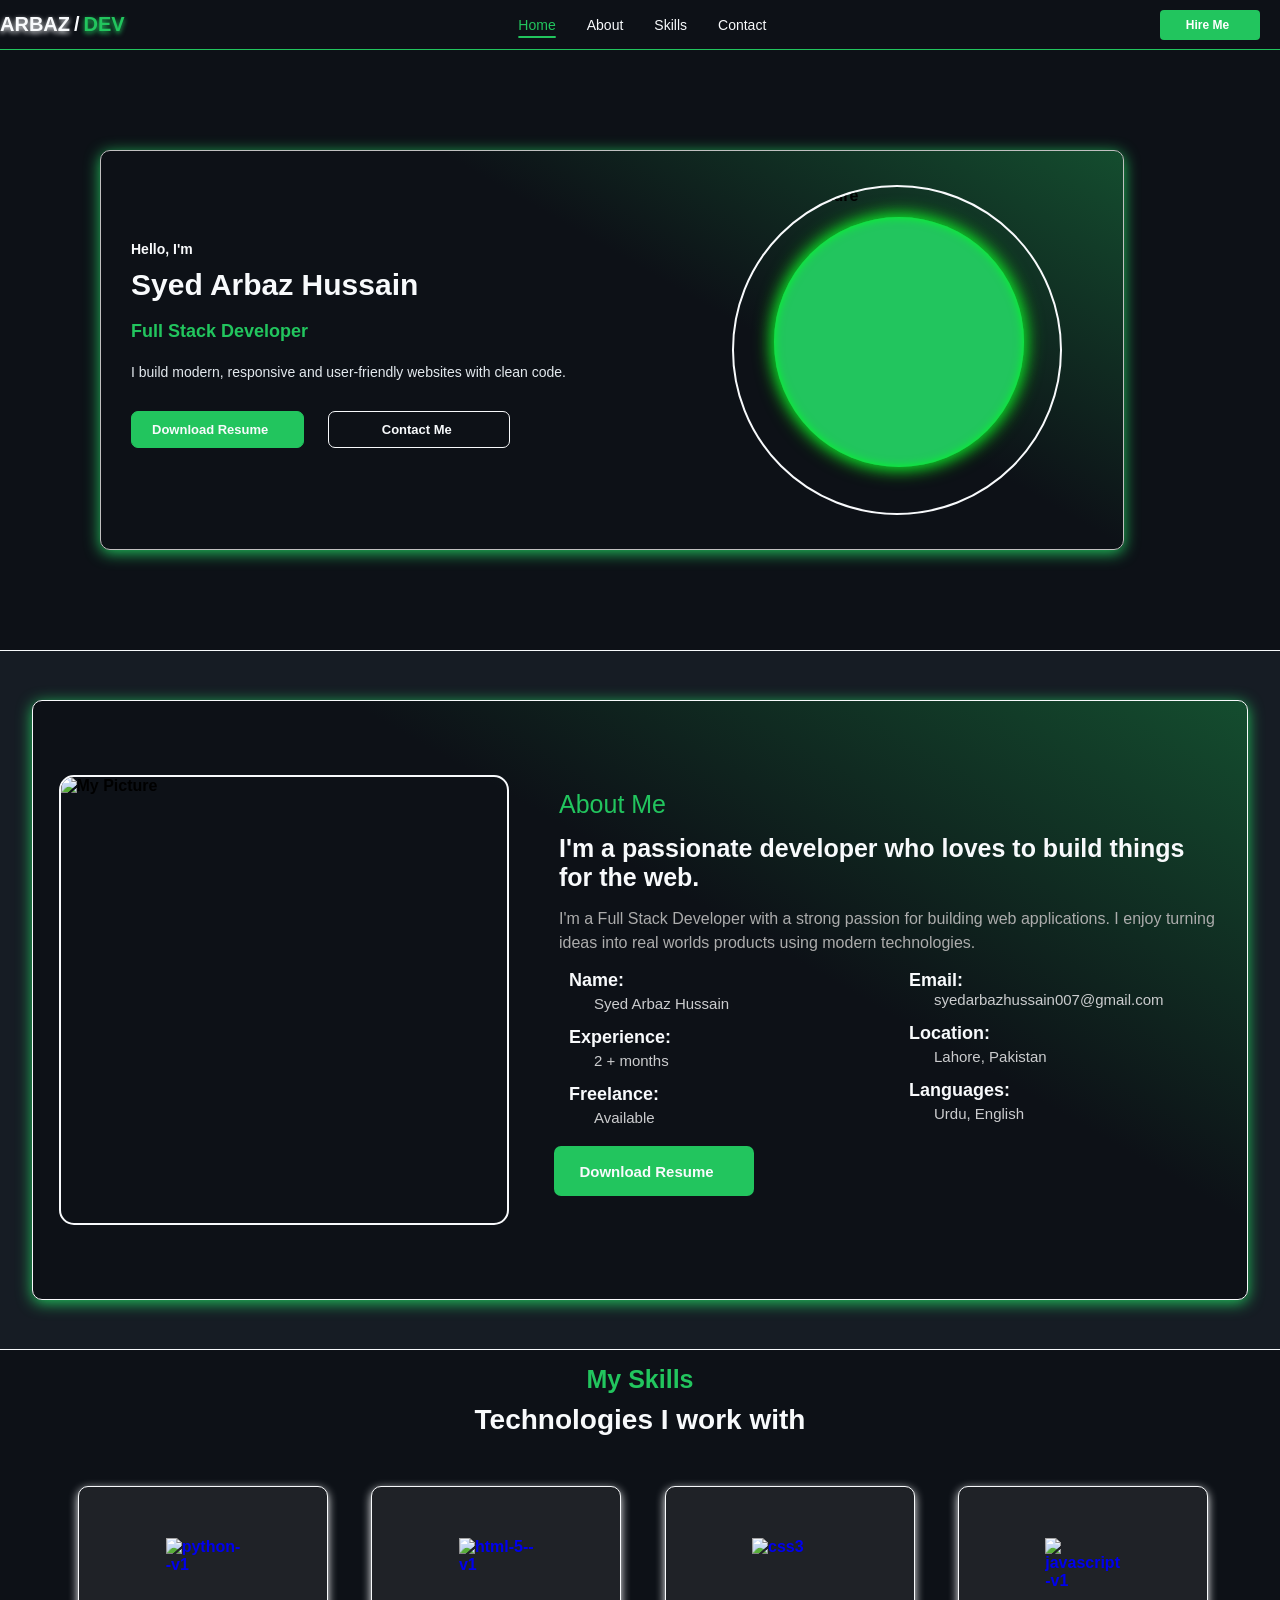
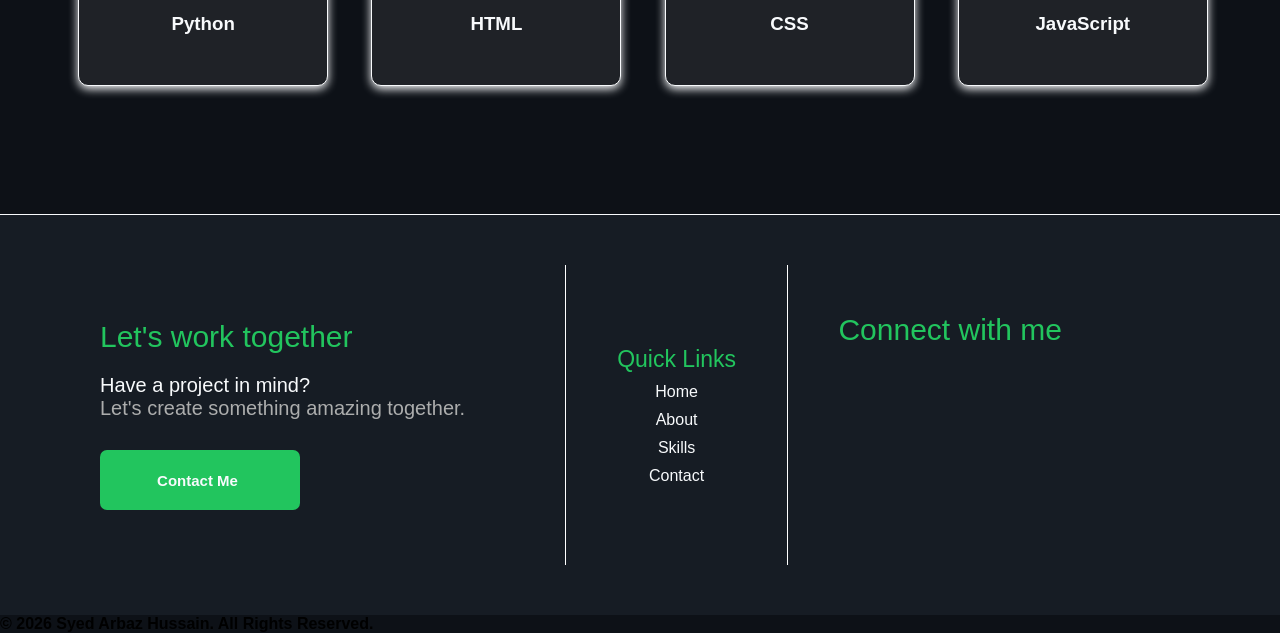
==== commit fca64c74: "Update index.html" ====
--- a/index.html
+++ b/index.html
@@ -19,7 +19,7 @@
 </head>
 <body>
 
-    <div class="box-container">
+  <div class="box-container">
     <div class="box1 boxes"></div>
     <div class="box2 boxes"></div>
     <div class="box3 boxes"></div>
@@ -71,14 +71,14 @@
     </div>
 
     <div class="image-holder">
-        <div class="image-container"><img class="my-img"  src="my_img.png" alt="Profile Picture"></div>
+        <div class="image-container"><img class="my-img"  src="images/my_img.png" alt="Profile Picture"></div>
     </div>
   </div>
 
   <div class="about-section" id="about">
     <div class="about-card">
      <div class="about-img-holder">
-       <img class="my-img2" src="my_img2.png" alt="My Picture">
+       <img class="my-img2" src="images/my_img2.png" alt="My Picture">
      </div>
     <div class="text-info-about">
       <h3>About Me</h3>
@@ -215,6 +215,9 @@
 
 <!-- End of Contact Section -->
 
+<footer>
+    <p>&copy; 2026 Syed Arbaz Hussain. All Rights Reserved.</p>
+</footer>
 
 
 
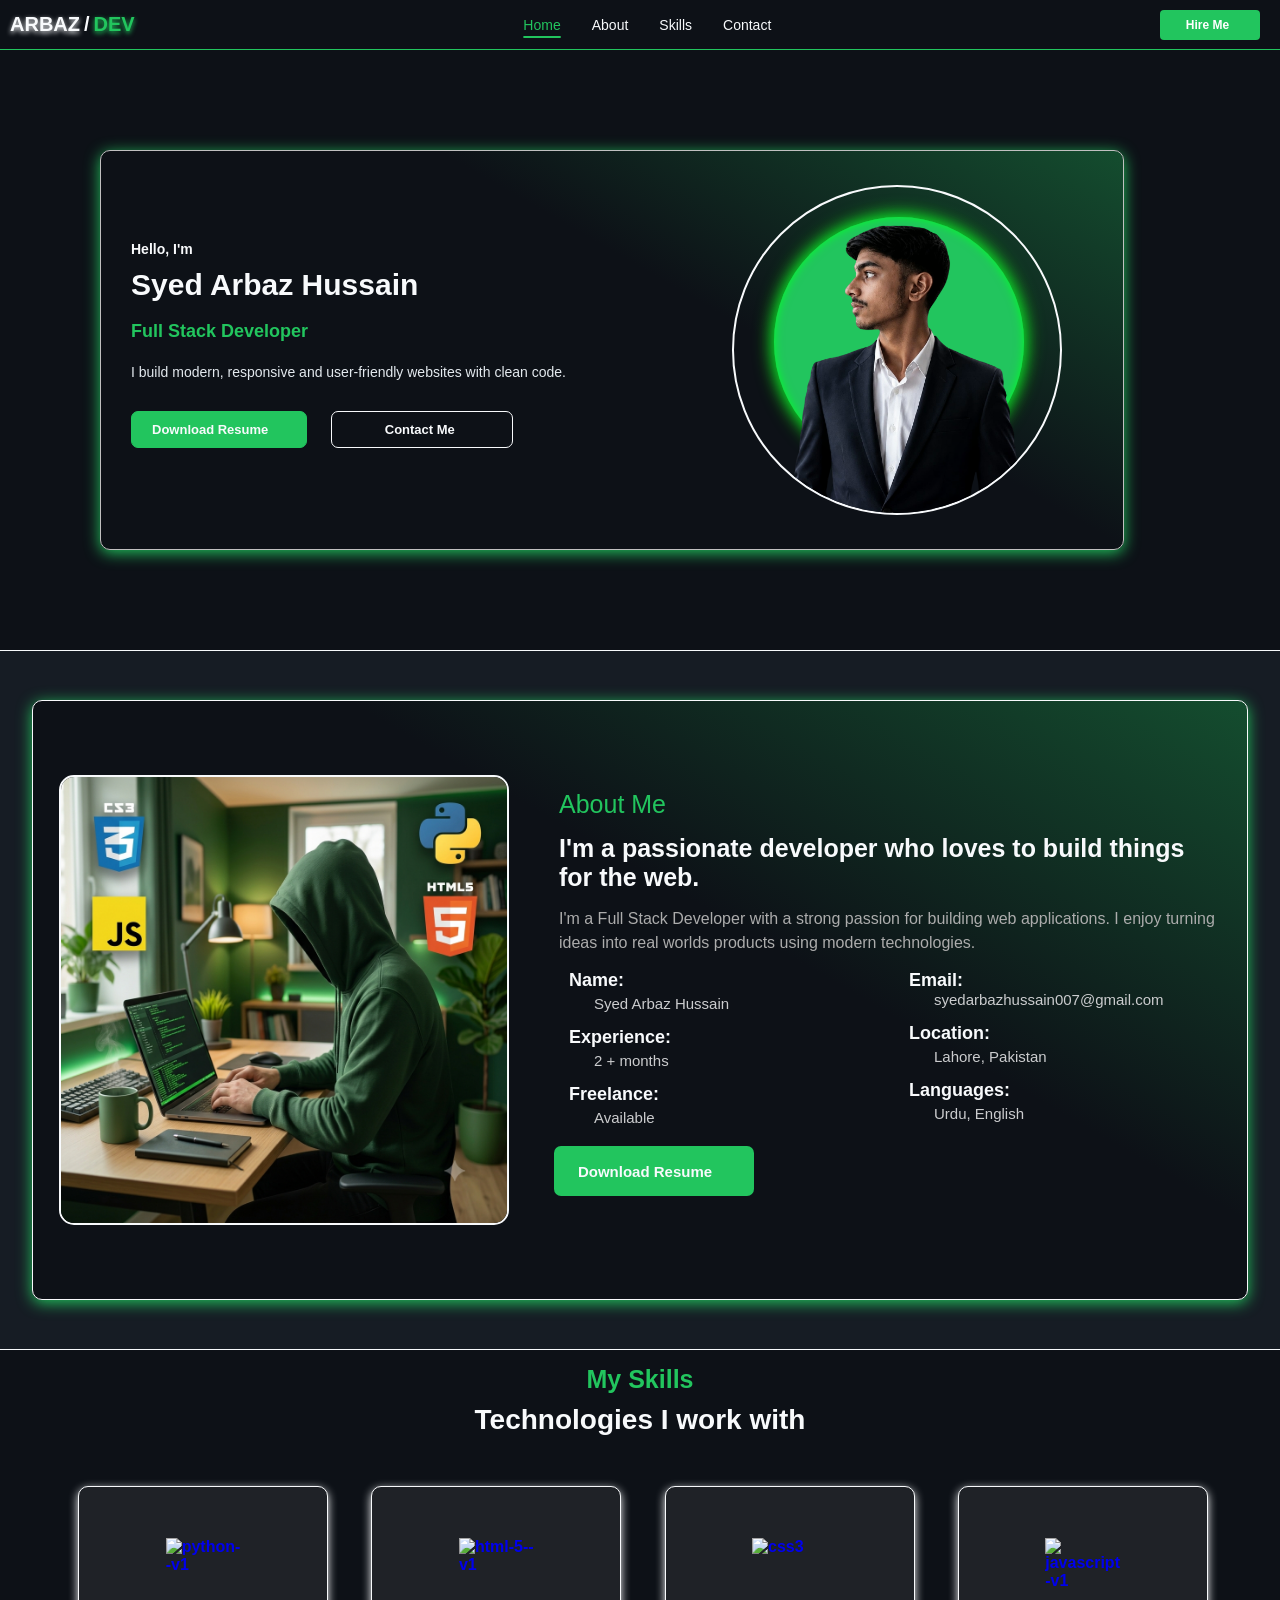
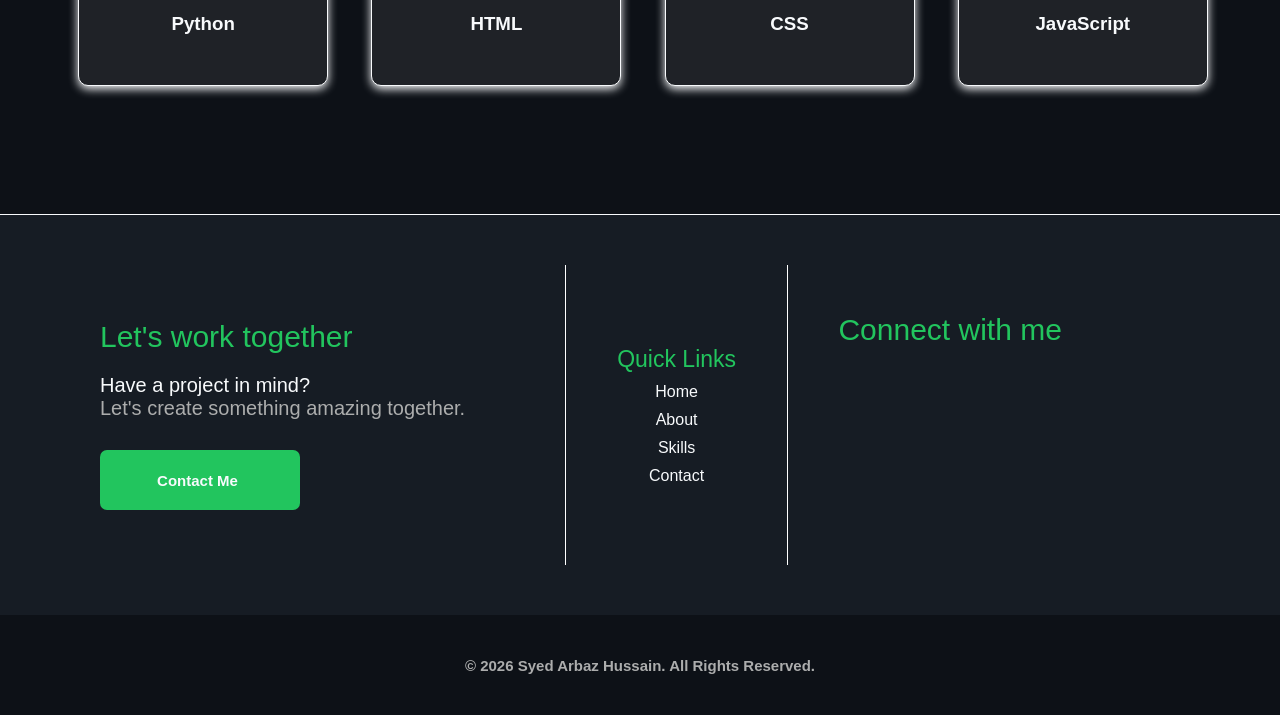
==== commit f49a8b63: "Update index.html" ====
--- a/index.html
+++ b/index.html
@@ -71,14 +71,14 @@
     </div>
 
     <div class="image-holder">
-        <div class="image-container"><img class="my-img"  src="images/my_img.png" alt="Profile Picture"></div>
+        <div class="image-container"><img class="my-img"  src="my_img.png" alt="Profile Picture"></div>
     </div>
   </div>
 
   <div class="about-section" id="about">
     <div class="about-card">
      <div class="about-img-holder">
-       <img class="my-img2" src="images/my_img2.png" alt="My Picture">
+       <img class="my-img2" src="my_img2.png" alt="My Picture">
      </div>
     <div class="text-info-about">
       <h3>About Me</h3>
--- a/my_portfolio.css
+++ b/my_portfolio.css
@@ -9,15 +9,16 @@
 }
 
 body {
-    width: 100%;
+    width: 100vw;
     height: 100vh;
     background-color: #0d1117;
+    overflow-x: hidden;
 }
 
 
 
 header {
-    width: 100vw;
+    width: 100%;
     height: 50px;
     background-color: #0d1117;
     border-bottom: 1px solid #22c55e;
@@ -29,23 +30,22 @@
 
 details {
     position: absolute;
-    width: 10vw;
+    width: 25%;
     max-height: 100px;
     background: transparent;
     color: #F8FAFC;
     display: none;
     flex-direction: column;
     top: -10px;
-    left: 50px;
-    z-index: 9999;
+    z-index: 500;
 }
 
 
 details[open]{
   background: #161B22;
-  max-height: 100vh;
+  width: 25%;
+  max-height: 600px;
   display: flex;
-  width: 15vh;
   left: 0px;
   
 }
@@ -146,6 +146,7 @@
     font-display: flex;
     white-space: nowrap;
     color: #f8fafc;
+    margin-left: 10px;
 }
 
 .nav-name {
@@ -329,7 +330,7 @@
 .fa-download {
     width: 13px;
     height: 13px;
-    margin-left: 2px;
+    margin-left: 5px;
 }
 
 .contact-me-btn {
@@ -780,6 +781,17 @@
     transform: translateY(-8px);
 }
 
+footer{
+    width: 100%;
+    height: 100px;
+    display: flex;
+    justify-content: center;
+    align-items: center;
+    color: #acadad;
+    font-size: 15px;
+    font-weight: 800;
+}
+
 /* StartUp Animation */
 
 .box-container {
@@ -933,42 +945,45 @@
         display: none;
     }
     .hero-section{
+        height: 30rem;
         margin: 30px;
         flex-direction: column-reverse;
         position: relative;
         justify-content: center;
+        background: linear-gradient(30deg, #0d1117 60%, #22c55e 180%);
+        border-radius: 10px;
+        overflow: hidden;
     }
     .image-holder{
-        width: 120px;
-        height: 120px;
+        width: 140px;
+        height: 140px;
         position: absolute;
-        top: -45px;
+        top: -35px;
         right: -35px;
     }
     .image-container{
-        width: 120px;
-        height: 120px;
+        width: 140px;
+        height: 140px;
     }
     .image-container::before{
-        width: 90px;
-        height: 90px;
-        top: 10px;
-        left: 15px;
+        width: 100px;
+        height: 100px;
+        top: 15px;
+        left: 20px;
     }
     .text-info-hero{
         width: 100%;
         height: 100%;
-        background-color: #16a34a;
+        background-color: transparent;
         margin-left: 0px;
         padding-left: 10px
     }
     .text-info-hero h5{
         font-size: 12px;
-        margin-top: 100px;
+        margin-top: 140px;
     }
     .text-info-hero h1{
-        font-size: 20px;
-        margin-top: 12px;
+        font-size: 25px;
     }
     .text-info-hero p{
         width: 90%;
@@ -976,17 +991,189 @@
     }
     .hero-btns{
         width: 95%;
+        display: flex;
+        justify-content: space-evenly;
     }
     .download-resume-btn{
-        width: 150px;
-        height: auto;
+        width: 130px;
+        height: 40px;
         font-size: 9px;
     }
      .contact-me-btn{
         width: 130px;
-        height: auto;
+        height: 40px;
         font-size: 9px;
     }
+    .social-icons{
+        width: 25px;
+    }
+    .about-section {
+    width: 100%;
+    height: 1000px;
+    background-color: #161c24;
+    border-top: 1px solid #f8fafc;
+    border-bottom: 1px solid #f8fafc;
+    display: flex;
+    justify-content: center;
+    align-items: center;
+    }
+
+    .about-card {
+    background: linear-gradient(30deg, #0d1117 60%, #22c55e 180%);
+    width: 90%;
+    height: 80%;
+    display: flex;
+    flex-direction: column;
+    align-items: center;
+    border: 1px solid #f8fafc;
+    border-radius: 10px;
+    box-shadow: 0 3px 15px #22c55e;
+    }
+
+    .about-img-holder {
+    width: 300px;
+    height: 300px;
+    }
+
+    .my-img2 {
+    width: 100%;
+    height: 100%;
+    }
+
+    .my-img2:hover {
+    transform: translateY(-10px);
+    box-shadow: 0 3px 15px #16a34a;
+    cursor: pointer;
+    }
+
+    .text-info-about {
+    width: 100%;
+    height: 420px;
+    }
+
+    .text-info-about h3 {
+    color: #22c55e;
+    font-size: 18px;
+    font-weight: 400;
+    margin: 0px 10px 10px 25px;
+    }
+
+    .text-info-about h2 {
+    color: #f8fafc;
+    font-size: 18px;
+    font-weight: 600;
+    margin: 15px 15px 15px 25px;
+    }
+
+    .text-info-about p {
+    color: #acacac;
+    font-size: 12px;
+    font-weight: 400;
+    margin: 15px 15px 15px 25px;
+    line-height: 1.5;
+    }
+
+    .about-info-container {
+    display: grid;
+    grid-template-columns: 150px 150px;
+    width: 95%;
+    justify-self: center;
+    }
+
+    .about-info-section1 {
+    width: 130px;
+    display: flex;
+    flex-direction: column;
+    justify-content: space-evenly;
+    gap: 15px;
+    }
+
+    .about-info-section2 {
+    width: 130px;
+    display: flex;
+    flex-direction: column;
+    justify-content: space-evenly;
+    gap: 15px;
+    }
+
+    .about-name,
+    .about-experience,
+    .about-freelance,
+    .about-email,
+    .about-location,
+    .about-language {
+    display: flex;
+    flex-direction: column;
+    }
+
+
+    .about-location{
+        text-wrap: nowrap;
+    }
+
+    .about-name-top,
+    .about-experience-top,
+    .about-freelance-top,
+    .about-email-top,
+    .about-location-top,
+    .about-language-top {
+    display: flex;
+    align-items: center;
+    gap: 15px;
+    }
+
+    .about-icons {
+    color: #22c55e;
+    font-size: 20px;
+    }
+
+    .about-h5 {
+    color: #f8fafc;
+    font-size: 14px;
+    margin: 0;
+    }
+
+    .about-h6 {
+    color: #cbccce;
+    font-size: 10px;
+    font-weight: 400;
+    margin-left: 40px;
+    margin-top: 4px;
+    }
+
+    .about-email-link {
+    color: #cbccce;
+    text-decoration: none;
+    font-size: 10px;
+    font-weight: 400;
+    margin-left: 38px;
+    overflow-wrap: break-word;
+    }
+
+    .about-email-link:hover {
+    color: #16a34a;
+    cursor: pointer;
+    }
+
+    .download-resume-btn2 {
+    width: 150px;
+    height: 40px;
+    margin-top: 30px;
+    margin-left: 20px;
+    font-size: 10px;
+    padding: 10px;
+    display: flex;
+    align-items: center;
+    }
+
+    .download-resume-btn2:hover {
+    background-color: transparent;
+    color: #16a34a;
+    border: 1px solid #f8fafc;
+    transform: translateY(1px);
+    cursor: pointer;
+    }
+
     .skills-section-text h4{
         font-size: 18px;
     }
@@ -1073,13 +1260,13 @@
     .connect-with-me{
         width: 100%;
         height: 100%;
+        border-bottom: 1px solid #F8FAFC;
     }
     .connect-with-me h2{
         margin-bottom: 20px;
         margin-left: 20px;
     }
     .connect-icons-container{
-        background-color: pink;
         justify-self: center;
         gap: 25px;
     }
@@ -1090,5 +1277,49 @@
     .connect-icons:hover {
     color: #16a34a;
     transform: translateY(-3px);
-}
-}
+    }
+    footer{
+        margin-top: 630px;
+        font-size: 12px;
+    }
+    /* StartUp Animation */
+    .box1 {
+    width: 40%;
+    }
+
+    .box2 {
+    width: 30%;
+    }
+
+    .box3 {
+    width: 15%;
+    }
+
+    .box4 {
+    width: 7.5%;
+    }
+
+    .box5 {
+    width: 7.5%;
+    }
+
+    .loading-animation-container {
+    width: 100vw;
+    height: 100vh;
+    position: fixed;
+    z-index: 1001;
+    display: flex;
+    flex-direction: column;
+    justify-content: center;
+    align-items: center;
+    padding: 50px;
+    }
+
+    .loading{
+        height: 20px;
+    }
+    .loading-text{
+        align-self: flex-start;
+        margin-left: 25px;
+    }
+}
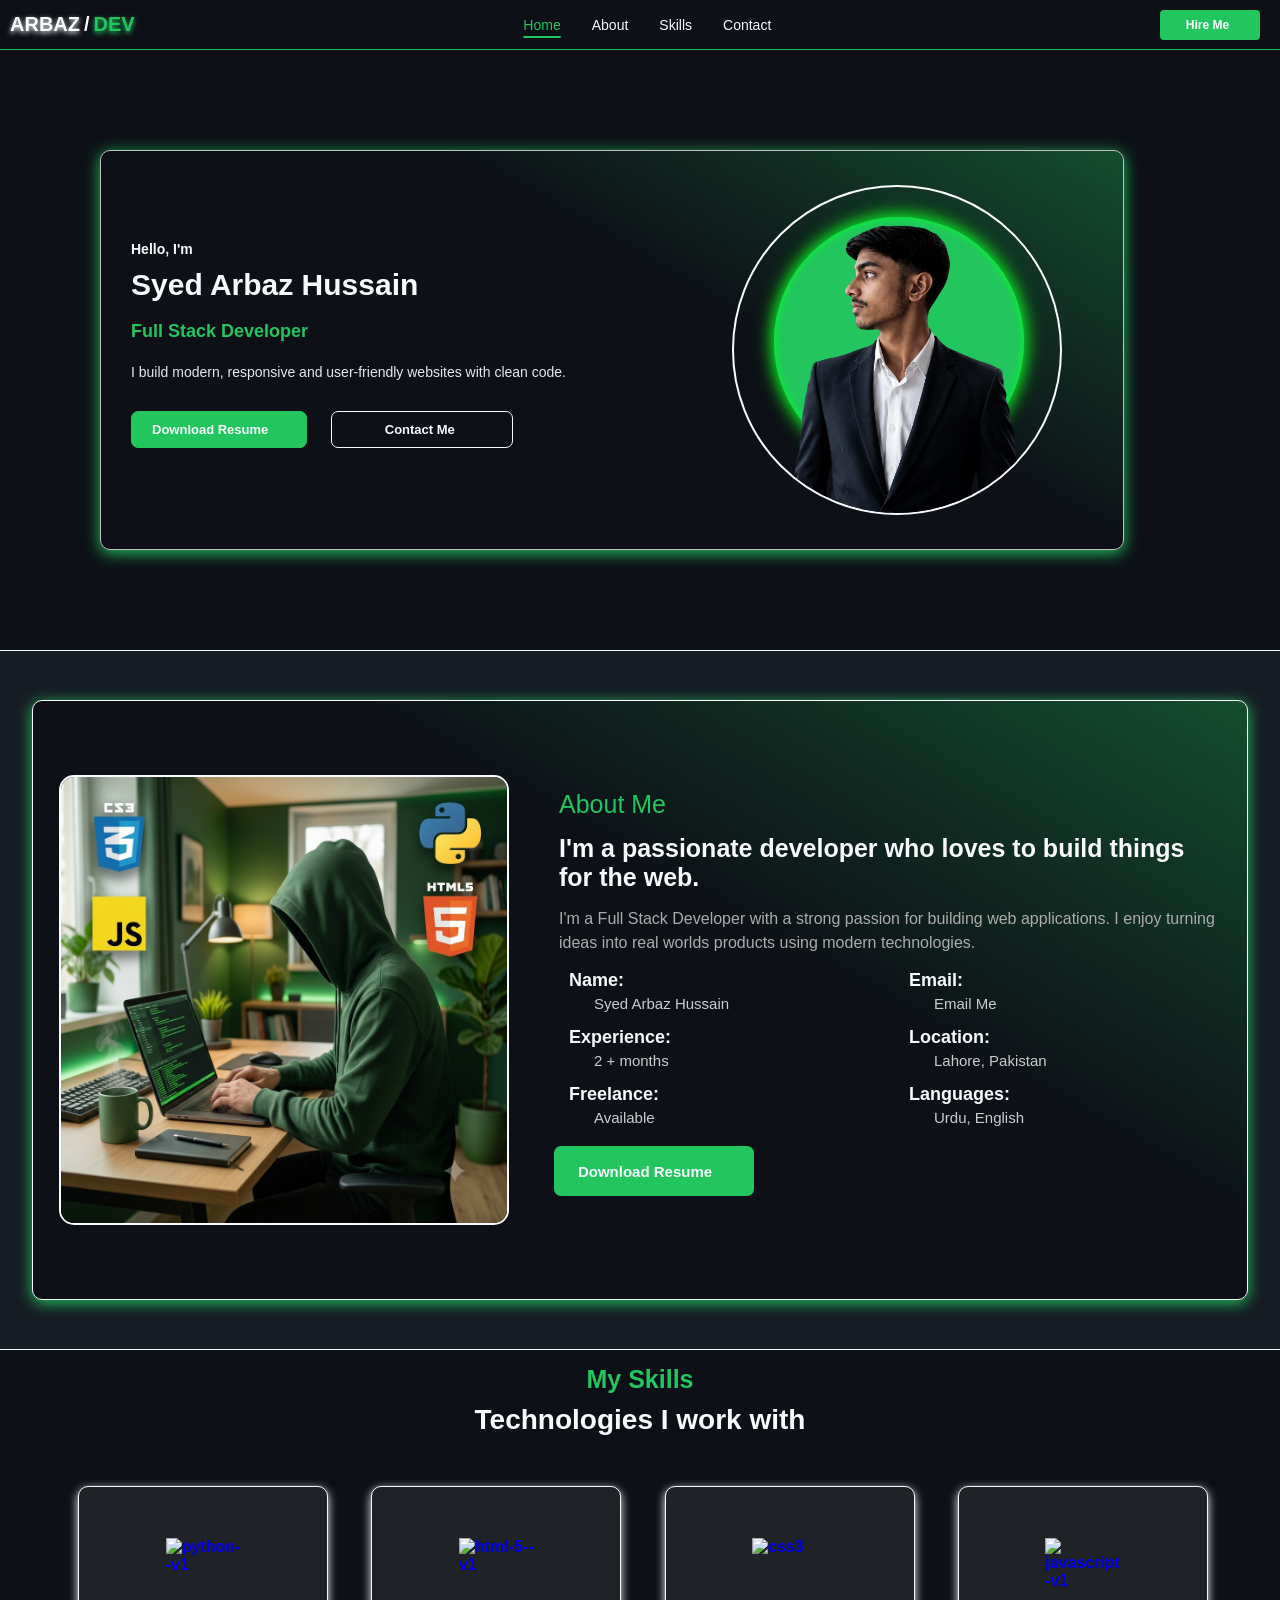
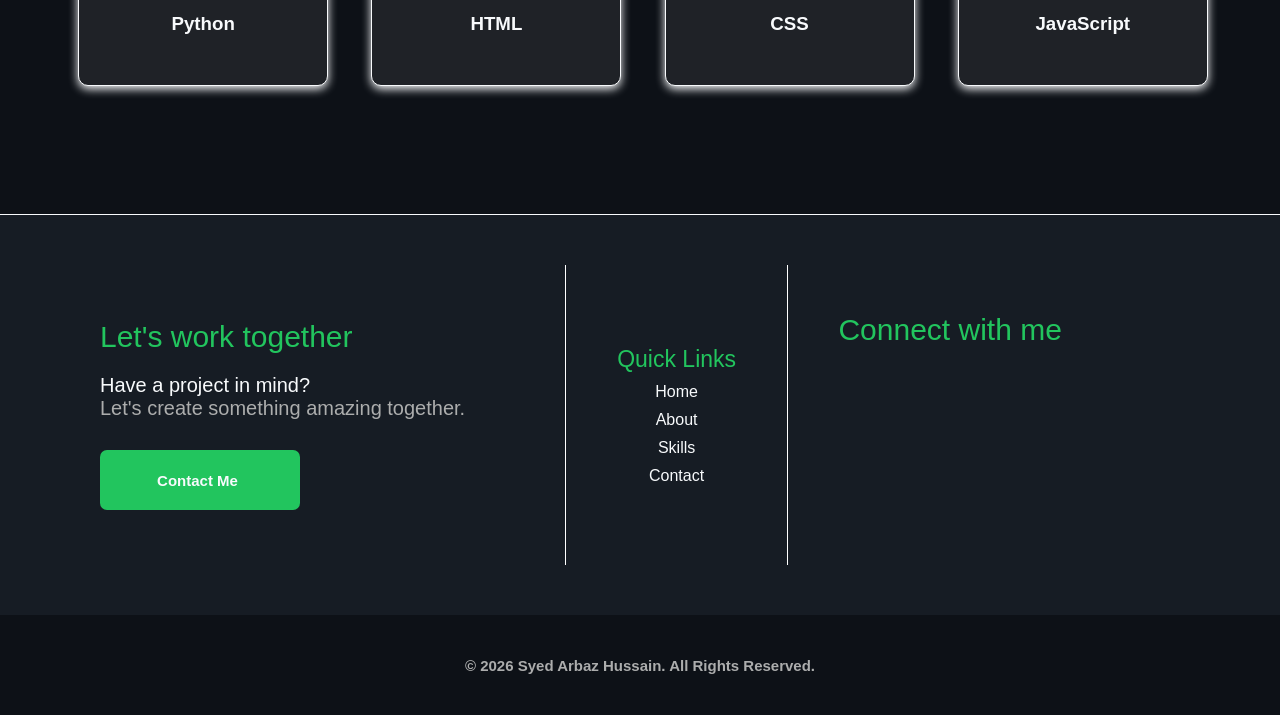
==== commit 49341f69: "Update index.html" ====
--- a/index.html
+++ b/index.html
@@ -120,7 +120,7 @@
             <i class="fa-regular fa-envelope about-icons"></i>
             <h5 class="about-h5">Email:</h5>
           </div>
-          <a  class="about-email-link" href="https://mail.google.com/mail/u/0/?view=cm&fs=1&to=syedarbazhussain007@gmail.com&su=Hello" target="_blank">syedarbazhussain007@gmail.com</a>
+          <a  class="about-email-link about-h6" href="https://mail.google.com/mail/u/0/?view=cm&fs=1&to=syedarbazhussain007@gmail.com&su=Hello" target="_blank">Email Me</a>
         </div>
 
         <div class="about-location">
--- a/my_portfolio.css
+++ b/my_portfolio.css
@@ -945,6 +945,7 @@
         display: none;
     }
     .hero-section{
+        width: 85%;
         height: 30rem;
         margin: 30px;
         flex-direction: column-reverse;
@@ -999,6 +1000,9 @@
         height: 40px;
         font-size: 9px;
     }
+    .fa-download{
+        display: none;
+    }
      .contact-me-btn{
         width: 130px;
         height: 40px;
@@ -1142,12 +1146,9 @@
     }
 
     .about-email-link {
-    color: #cbccce;
-    text-decoration: none;
-    font-size: 10px;
-    font-weight: 400;
-    margin-left: 38px;
-    overflow-wrap: break-word;
+    text-decoration: underline;
+    text-underline-offset: 2px;
+    color: #22c55e;
     }
 
     .about-email-link:hover {
@@ -1175,27 +1176,30 @@
     }
 
     .skills-section-text h4{
+        margin-top: 20px;
         font-size: 18px;
     }
     .skills-section-text h2{
         font-size: 20px;
     }
     .technologies{
+        height: 300px;
         display: grid;
         grid-template-columns: 100px 100px;
-        gap: 50px;
+        gap: 20px;
         margin-left: 0;
+        margin-top: 25px;
     }
     .technologies a{
         width: 120px;
-        height: auto;
+        height: 120px;
     }
     .contact-section{
         width: 100vw;
+        height: auto;
         display: grid;
-        grid-template-rows: 400px 400px 200px;
+        grid-template-rows: 300px 270px 200px;
         background-color: #063121;
-        gap: 10px;
     }
     .contact-info{
         width: 100%;
@@ -1206,27 +1210,28 @@
         justify-content: start;
         flex-wrap: wrap;
         border-bottom: 1px solid #F8FAFC;
+        background-color: #0f5132;
     }
     .contact-info h2{
         width: auto;
-        font-size: 20px;
-        margin-top: 40px;
+        font-size: 25px;
+        margin-top: 30px;
     }
     .contact-info .contact-text1 {
     color: #f8fafc;
     font-size: 20px;
     font-weight: 200;
-    margin-top: 0px;
+    margin-top: 0;
     }
     .contact-info .contact-text2 {
-    color: #acadad;
+    color: #d1d5db;
     font-size: 20px;
     font-weight: 200;
     }
     .contact-btn {
     width: 200px;
     height: 60px;
-    margin-top: 30px;
+    margin-top: 20px;
     font-size: 10px;
     background-color: #22c55e;
     border-radius: 7px;
@@ -1245,11 +1250,13 @@
     }
     .quick-links-container{
         width: 100%;
+        height: 100%;
         display: flex;
+        justify-content: center;
         border-left: none;
         border-right: none;
         border-bottom: 1px solid #f8fafc ;
-
+        background-color: #161B22;
     }
     .quick-links-container h2{
         font-size: 35px;
@@ -1261,17 +1268,19 @@
         width: 100%;
         height: 100%;
         border-bottom: 1px solid #F8FAFC;
+        background-color: #0d1117;
     }
     .connect-with-me h2{
-        margin-bottom: 20px;
+        margin-top: 30px;
         margin-left: 20px;
+        font-size: 25px;
     }
     .connect-icons-container{
         justify-self: center;
         gap: 25px;
     }
     .connect-icons{
-        width: 50px;
+        width: 35px;
         height: auto;
     }
     .connect-icons:hover {
@@ -1279,8 +1288,11 @@
     transform: translateY(-3px);
     }
     footer{
-        margin-top: 630px;
-        font-size: 12px;
+        font-size: 10px;
+        color: #9CA3AF;
+    }
+    footer p{
+        margin-bottom: 5px;
     }
     /* StartUp Animation */
     .box1 {
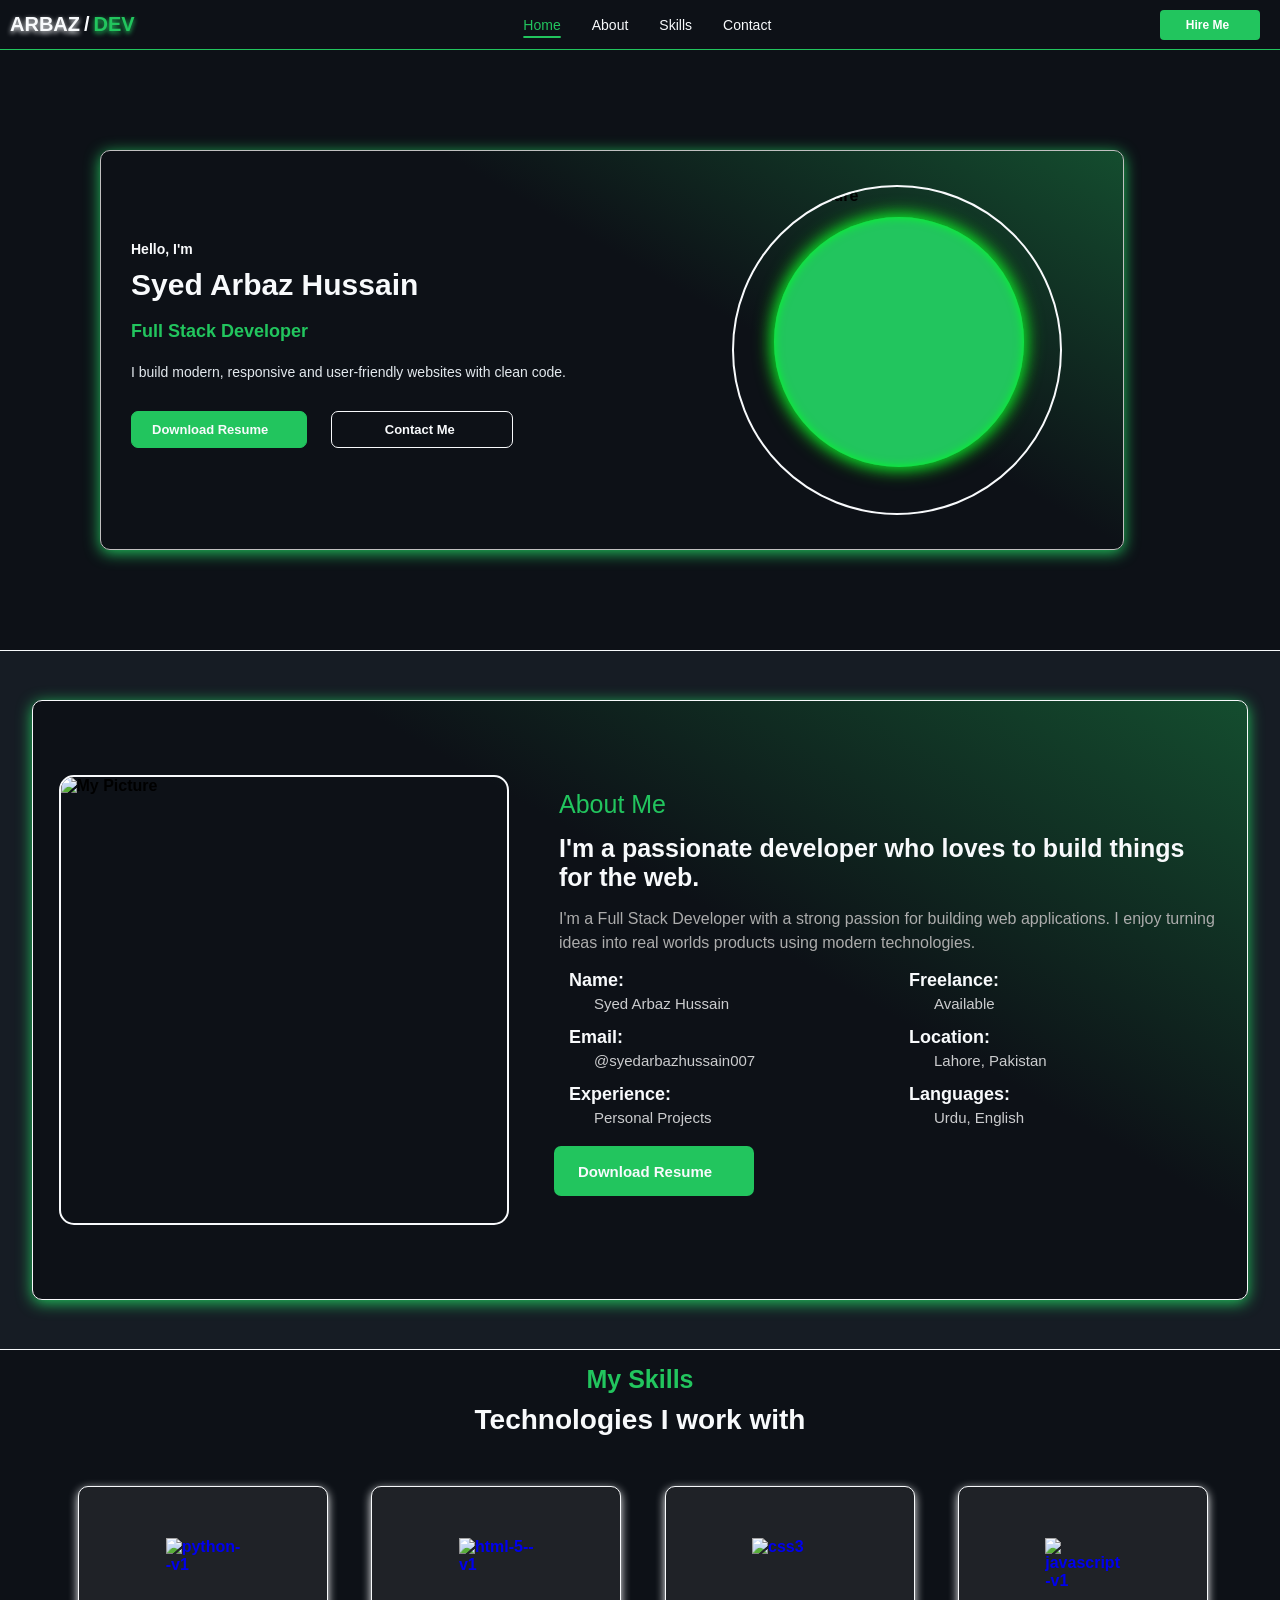
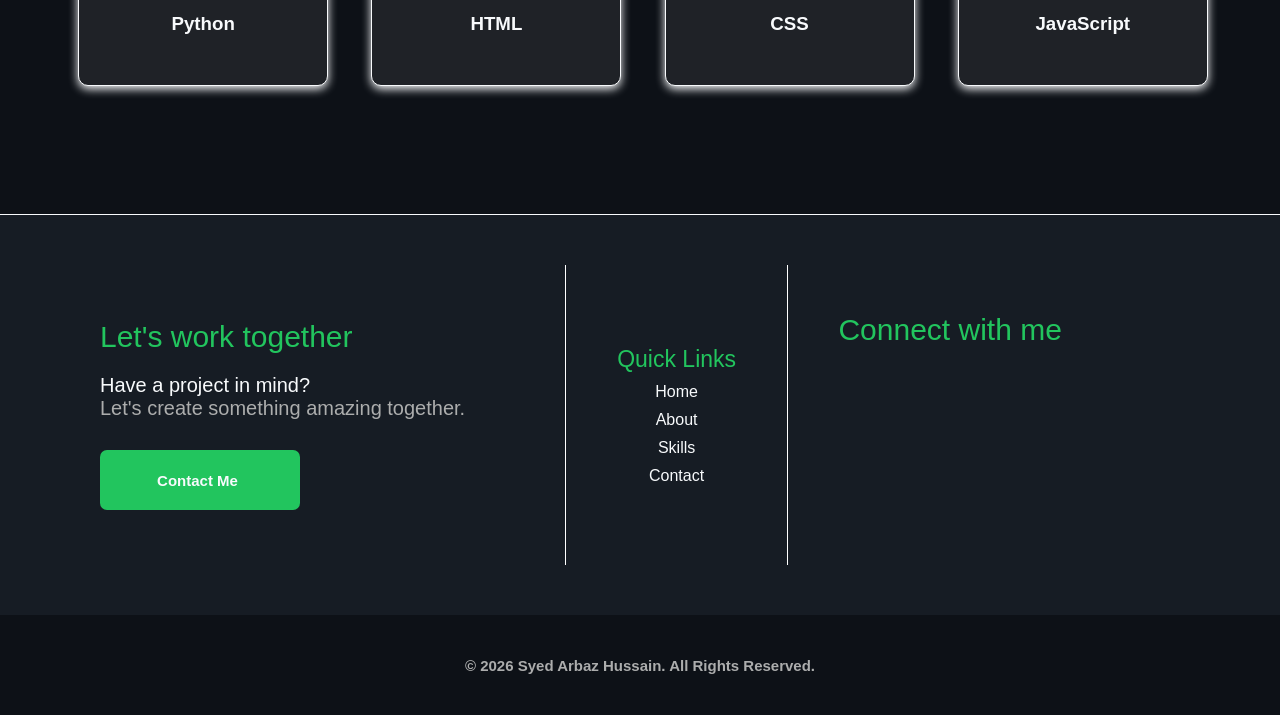
==== commit 20635676: "Update index.html" ====
--- a/index.html
+++ b/index.html
@@ -71,14 +71,14 @@
     </div>
 
     <div class="image-holder">
-        <div class="image-container"><img class="my-img"  src="my_img.png" alt="Profile Picture"></div>
+        <div class="image-container"><img class="my-img"  src="images/my_img.png" alt="Profile Picture"></div>
     </div>
   </div>
 
   <div class="about-section" id="about">
     <div class="about-card">
      <div class="about-img-holder">
-       <img class="my-img2" src="my_img2.png" alt="My Picture">
+       <img class="my-img2" src="images/my_img2.png" alt="My Picture">
      </div>
     <div class="text-info-about">
       <h3>About Me</h3>
@@ -95,13 +95,29 @@
             <h6 class="about-h6">Syed Arbaz Hussain</h6>
         </div>
 
+
+        <div class="about-email">
+          <div class="about-email-top">
+            <i class="fa-regular fa-envelope about-icons"></i>
+            <h5 class="about-h5">Email:</h5>
+          </div>
+          <a  class="about-email-link about-h6" href="https://mail.google.com/mail/u/0/?view=cm&fs=1&to=syedarbazhussain007@gmail.com&su=Hello" target="_blank">@syedarbazhussain007</a>
+        </div>
+
+
         <div class="about-experience">
           <div class="about-experience-top">
             <i class="fa-regular fa-clock about-icons"></i>
             <h5 class="about-h5">Experience:</h5>
           </div>
-          <h6 class="about-h6">2 + months</h6>
-        </div>
+          <h6 class="about-h6">Personal Projects</h6>
+        </div>
+
+        
+
+      </div>
+
+      <div class="about-info-section2">
         
         <div class="about-freelance">
           <div class="about-freelance-top">
@@ -110,18 +126,6 @@
           </div>
           <h6 class="about-h6">Available</h6>
          </div>
-
-      </div>
-
-      <div class="about-info-section2">
-
-        <div class="about-email">
-          <div class="about-email-top">
-            <i class="fa-regular fa-envelope about-icons"></i>
-            <h5 class="about-h5">Email:</h5>
-          </div>
-          <a  class="about-email-link about-h6" href="https://mail.google.com/mail/u/0/?view=cm&fs=1&to=syedarbazhussain007@gmail.com&su=Hello" target="_blank">Email Me</a>
-        </div>
 
         <div class="about-location">
           <div class="about-location-top">
--- a/my_portfolio.css
+++ b/my_portfolio.css
@@ -921,6 +921,9 @@
 
 /* Hero Section for Mobile */
 @media (max-width: 430px) {
+    body{
+        overflow-x: hidden;
+    }
     header{
         max-width: 100%;
         justify-content: space-around;
@@ -960,7 +963,7 @@
         height: 140px;
         position: absolute;
         top: -35px;
-        right: -35px;
+        justify-self: center;
     }
     .image-container{
         width: 140px;
@@ -991,7 +994,7 @@
         font-size: 13px;
     }
     .hero-btns{
-        width: 95%;
+        width: 92%;
         display: flex;
         justify-content: space-evenly;
     }
@@ -1007,6 +1010,9 @@
         width: 130px;
         height: 40px;
         font-size: 9px;
+    }
+    .hero-icons{
+        margin-left: 10px;
     }
     .social-icons{
         width: 25px;
@@ -1040,8 +1046,8 @@
     }
 
     .my-img2 {
-    width: 100%;
-    height: 100%;
+    width: 92%;
+    height: 92%;
     }
 
     .my-img2:hover {
@@ -1078,26 +1084,18 @@
     }
 
     .about-info-container {
-    display: grid;
-    grid-template-columns: 150px 150px;
-    width: 95%;
-    justify-self: center;
-    }
-
-    .about-info-section1 {
-    width: 130px;
-    display: flex;
-    flex-direction: column;
-    justify-content: space-evenly;
-    gap: 15px;
-    }
-
-    .about-info-section2 {
-    width: 130px;
-    display: flex;
-    flex-direction: column;
-    justify-content: space-evenly;
-    gap: 15px;
+        height: auto;
+        display: flex;
+        justify-content: space-between;
+    }
+
+    .about-info-section1{
+        width: 140px;
+    }
+
+    .about-info-section2{
+        width: 140px;
+        margin-right: 20px;
     }
 
     .about-name,
@@ -1123,7 +1121,7 @@
     .about-language-top {
     display: flex;
     align-items: center;
-    gap: 15px;
+    gap: 10px;
     }
 
     .about-icons {
@@ -1145,11 +1143,6 @@
     margin-top: 4px;
     }
 
-    .about-email-link {
-    text-decoration: underline;
-    text-underline-offset: 2px;
-    color: #22c55e;
-    }
 
     .about-email-link:hover {
     color: #16a34a;
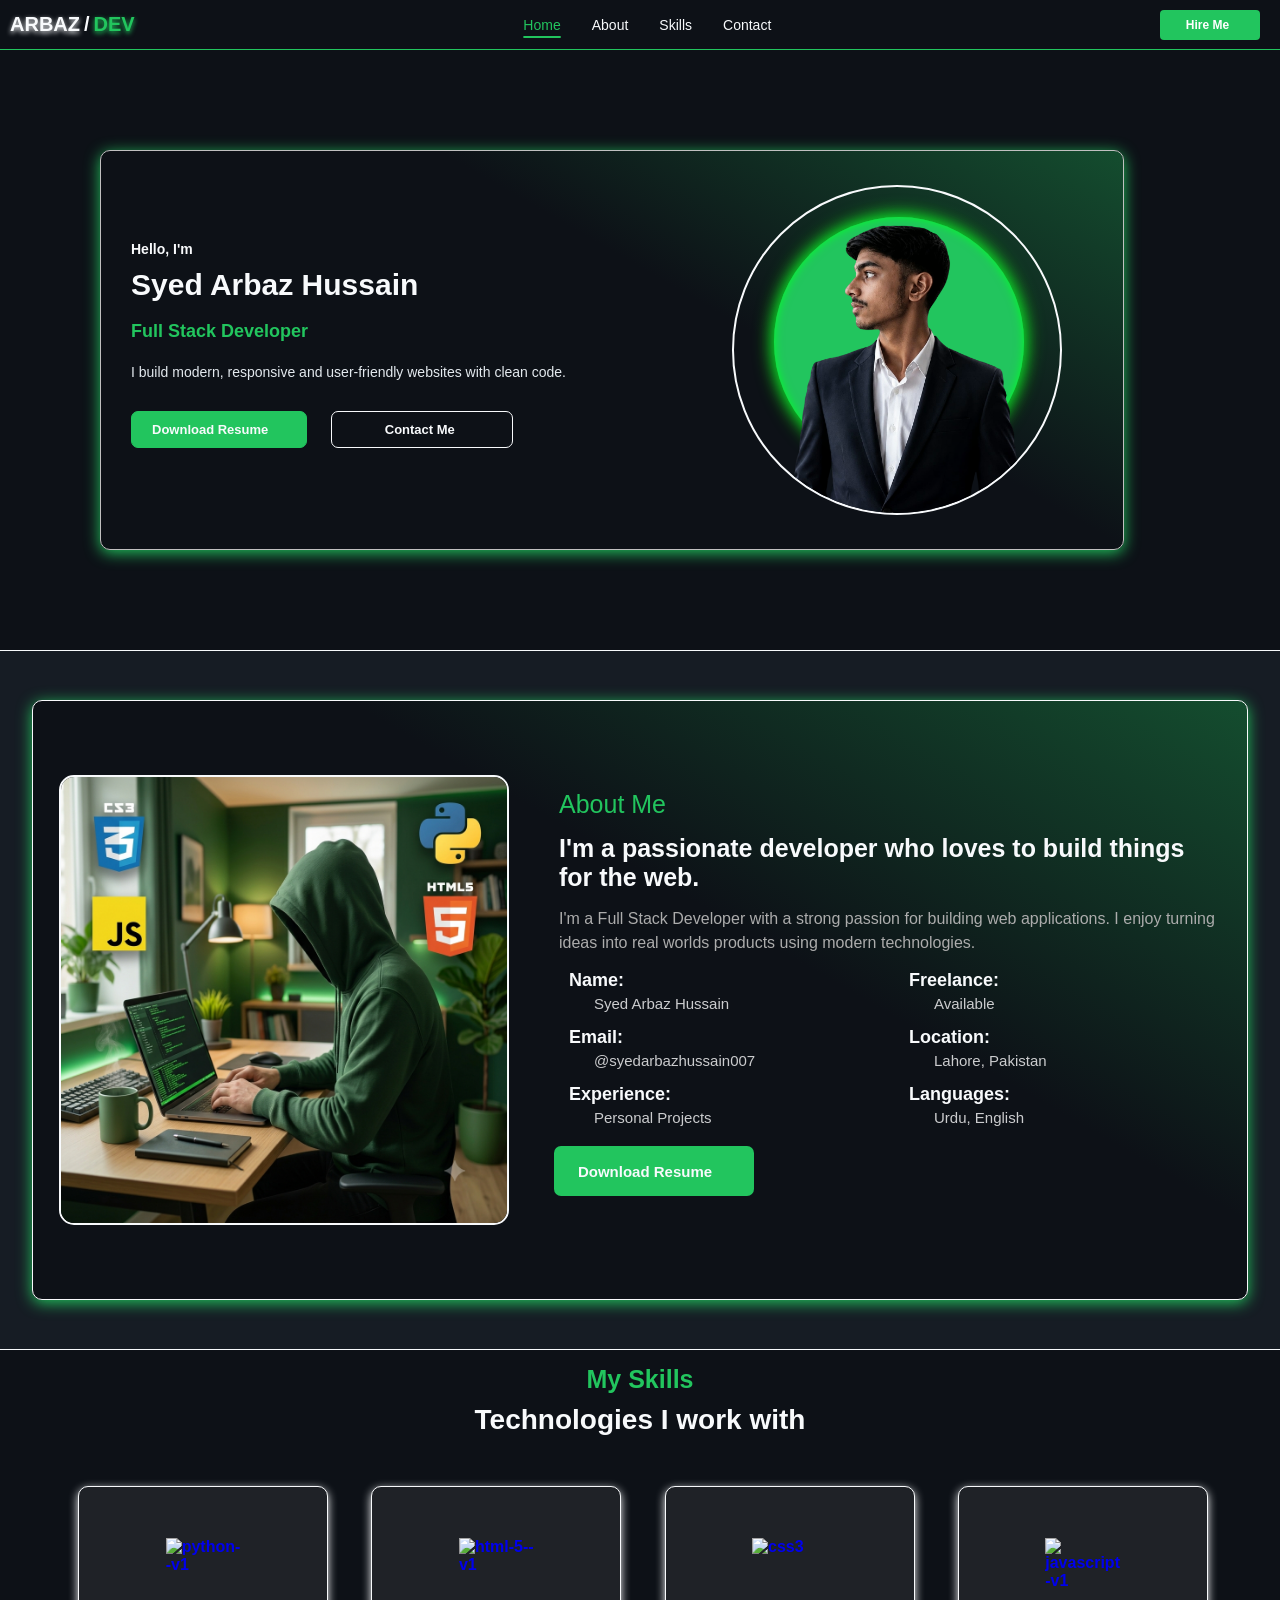
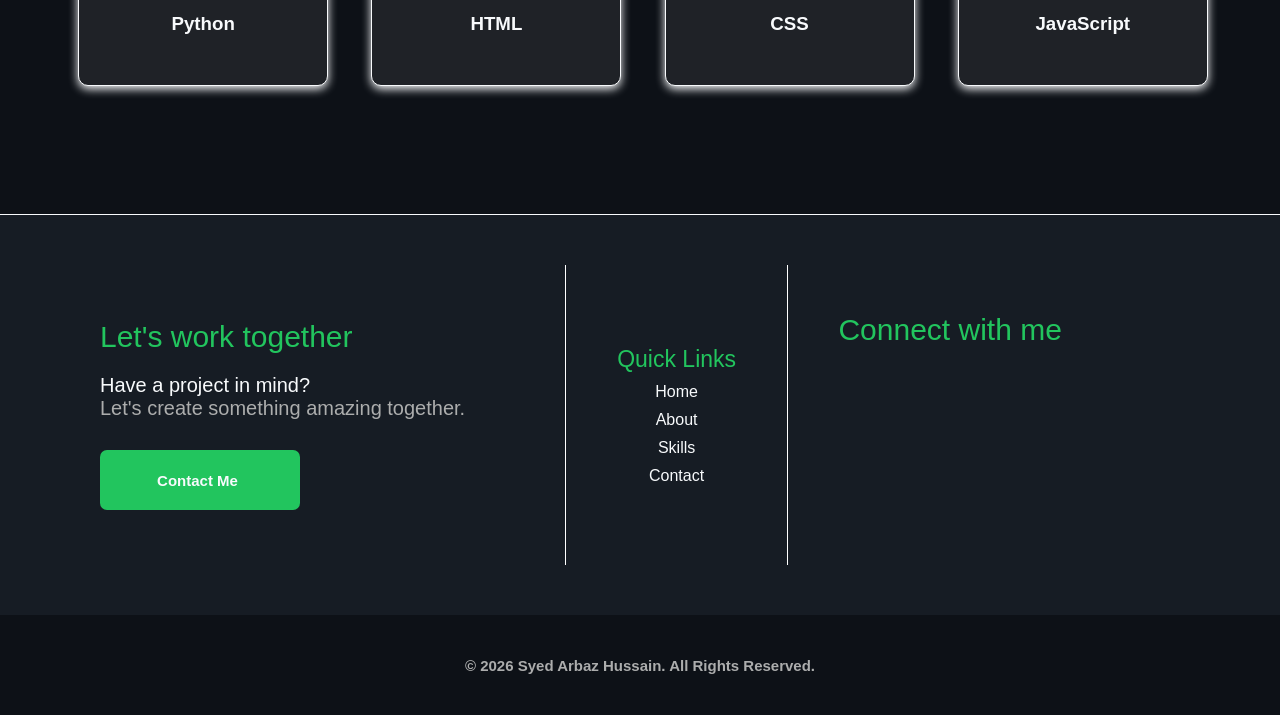
==== commit 636c64f3: "Update index.html" ====
--- a/index.html
+++ b/index.html
@@ -71,14 +71,14 @@
     </div>
 
     <div class="image-holder">
-        <div class="image-container"><img class="my-img"  src="images/my_img.png" alt="Profile Picture"></div>
+        <div class="image-container"><img class="my-img"  src="my_img.png" alt="Profile Picture"></div>
     </div>
   </div>
 
   <div class="about-section" id="about">
     <div class="about-card">
      <div class="about-img-holder">
-       <img class="my-img2" src="images/my_img2.png" alt="My Picture">
+       <img class="my-img2" src="my_img2.png" alt="My Picture">
      </div>
     <div class="text-info-about">
       <h3>About Me</h3>
